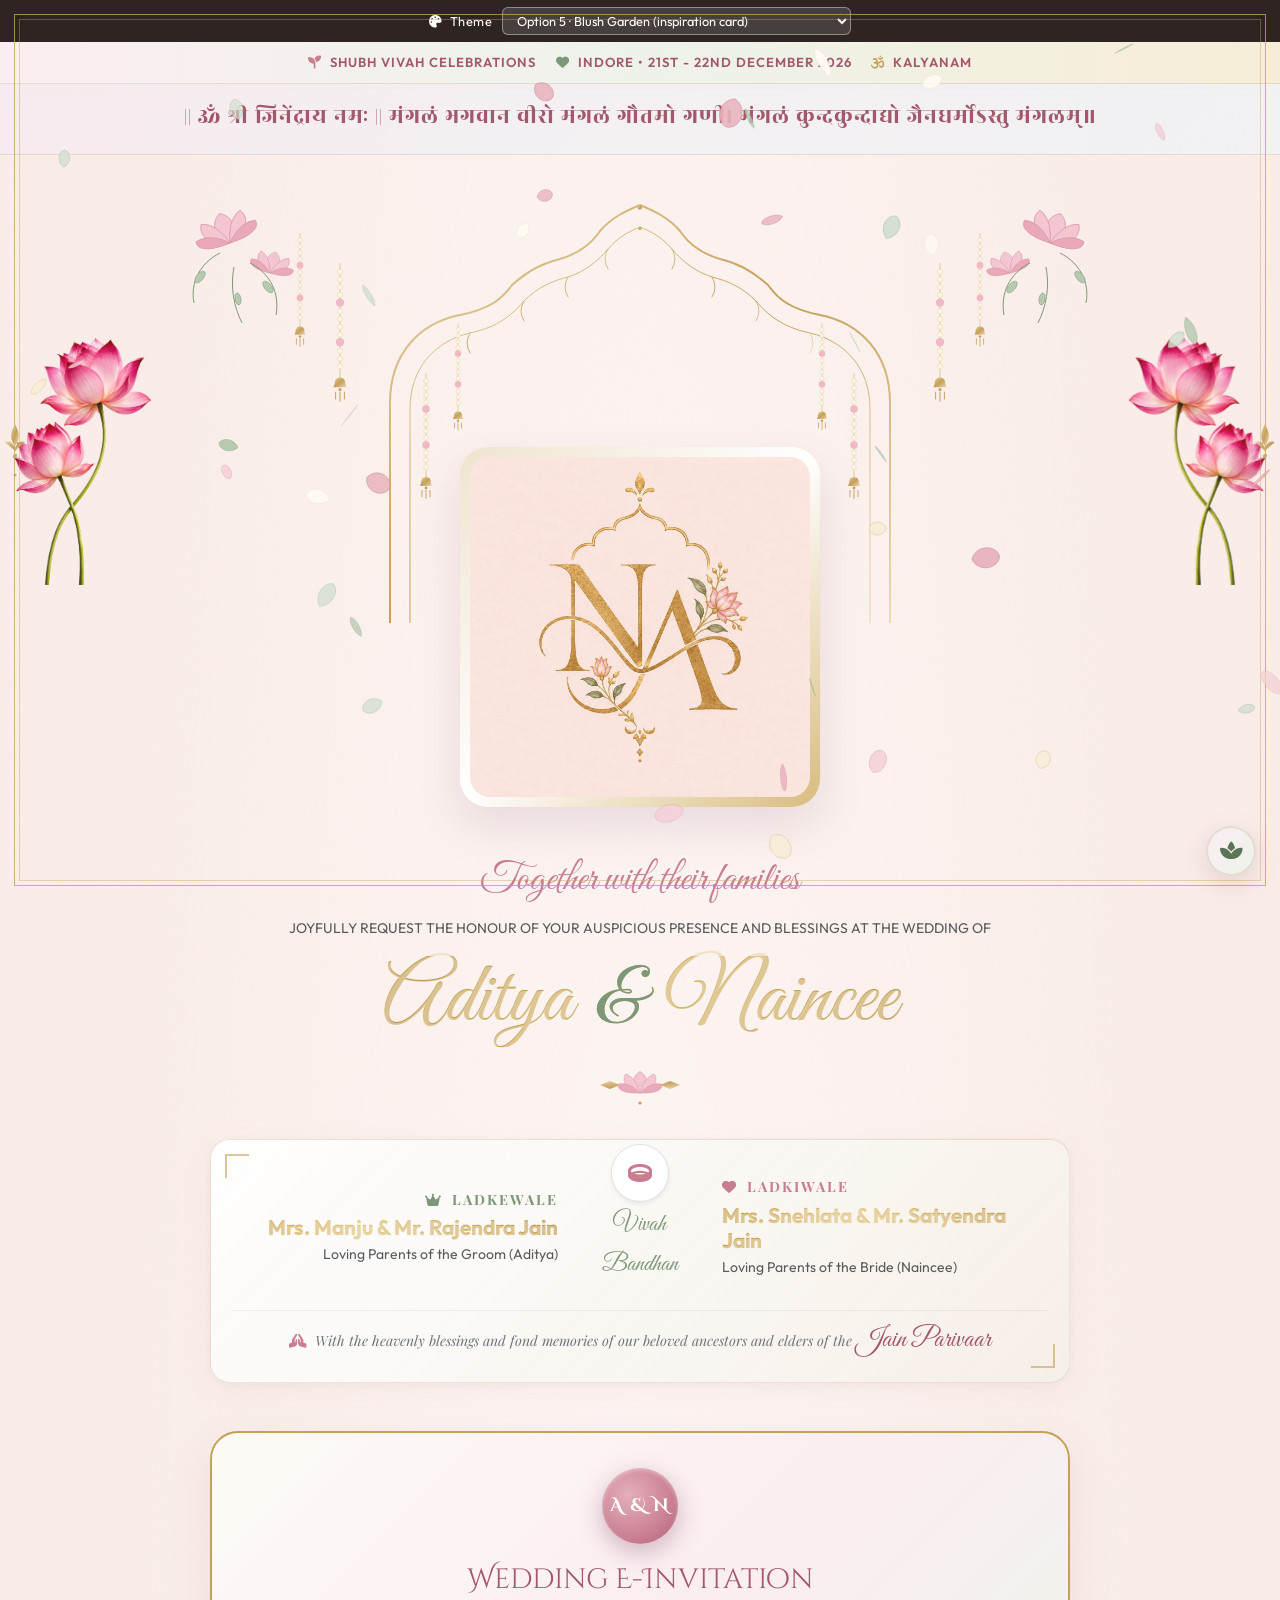
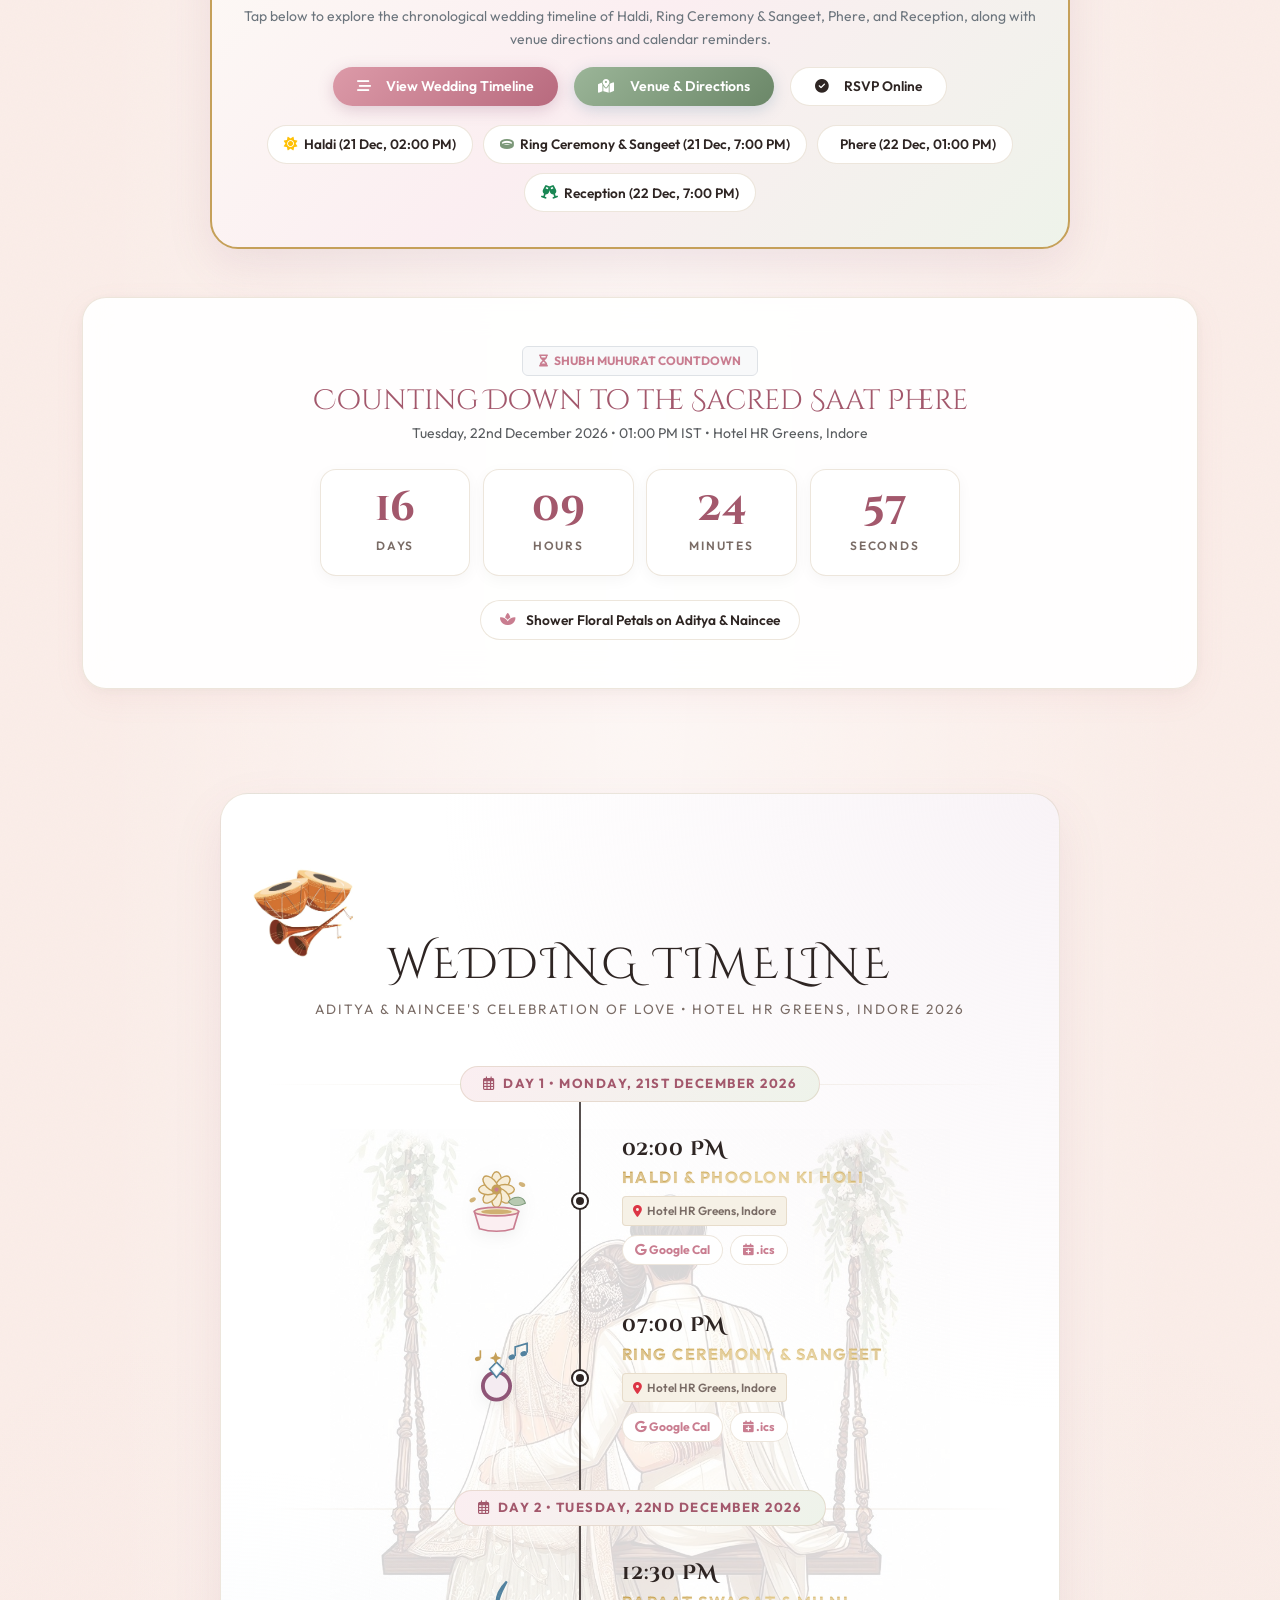
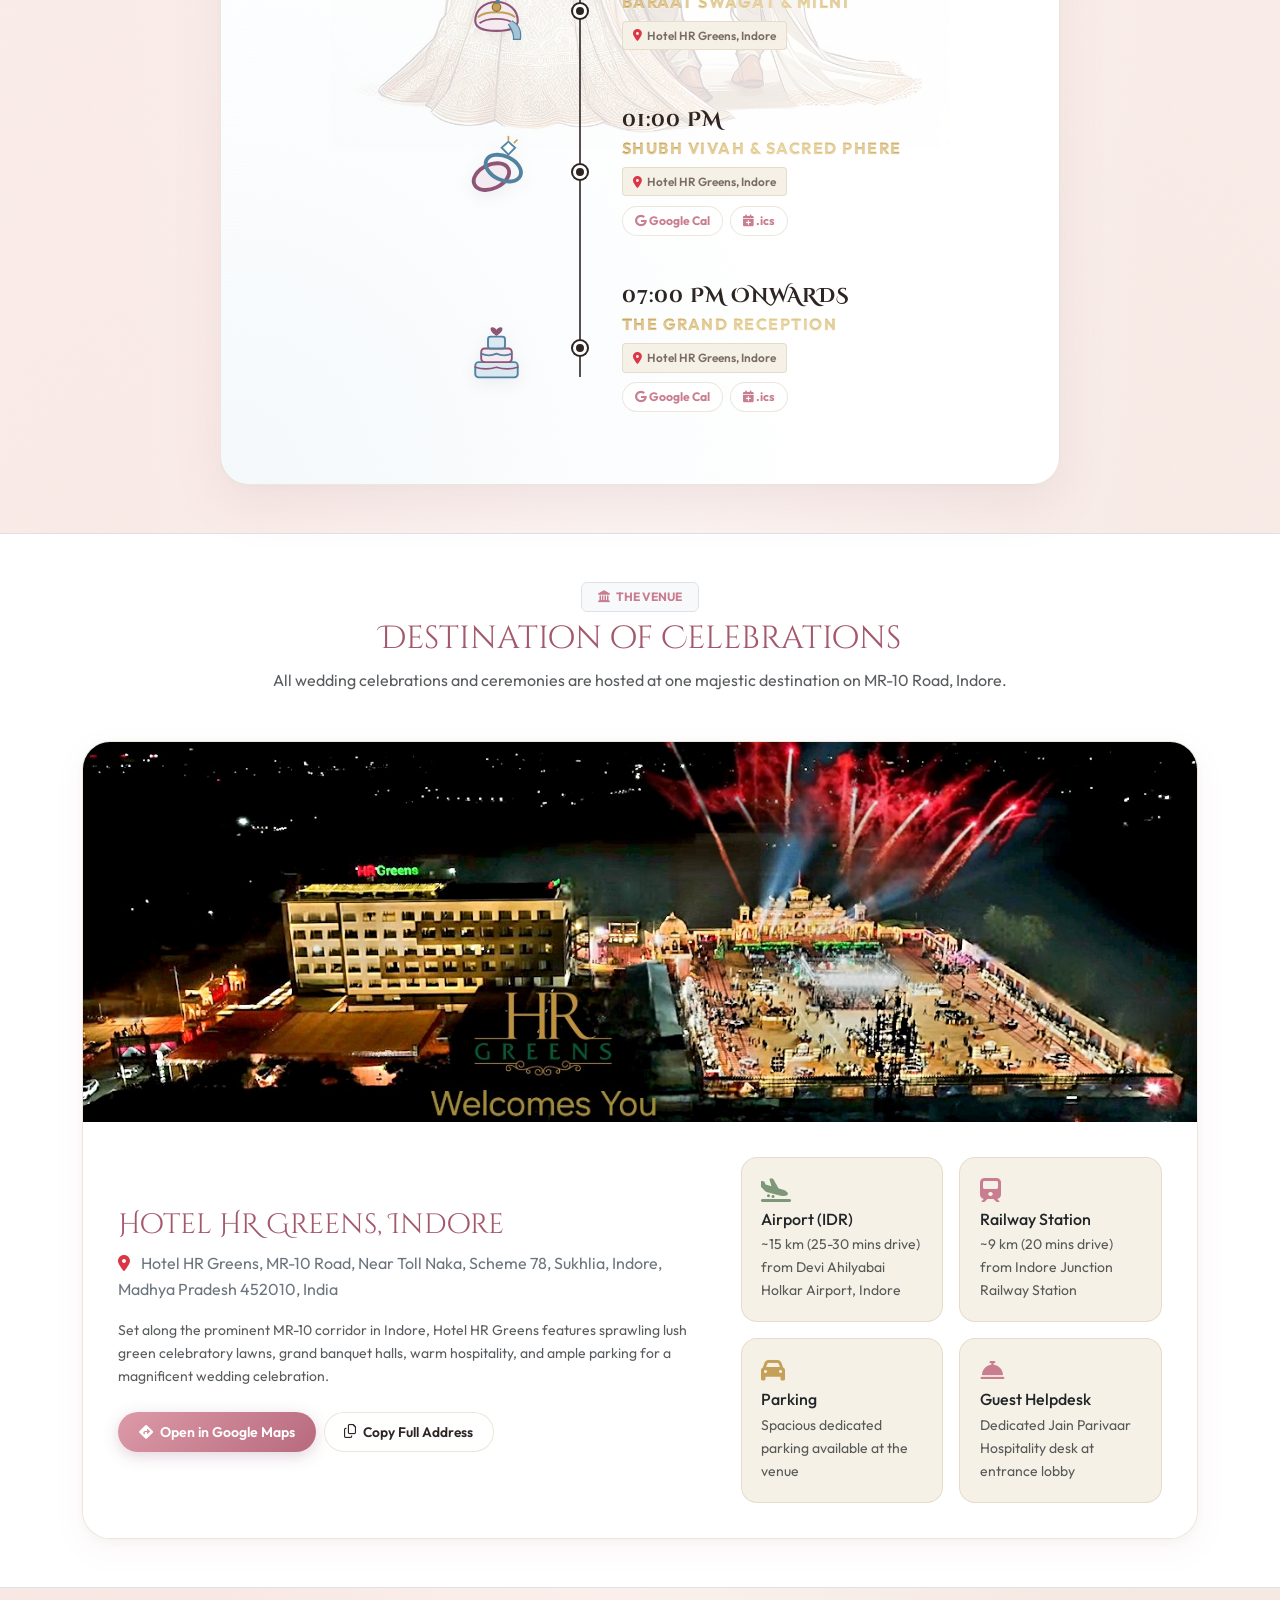
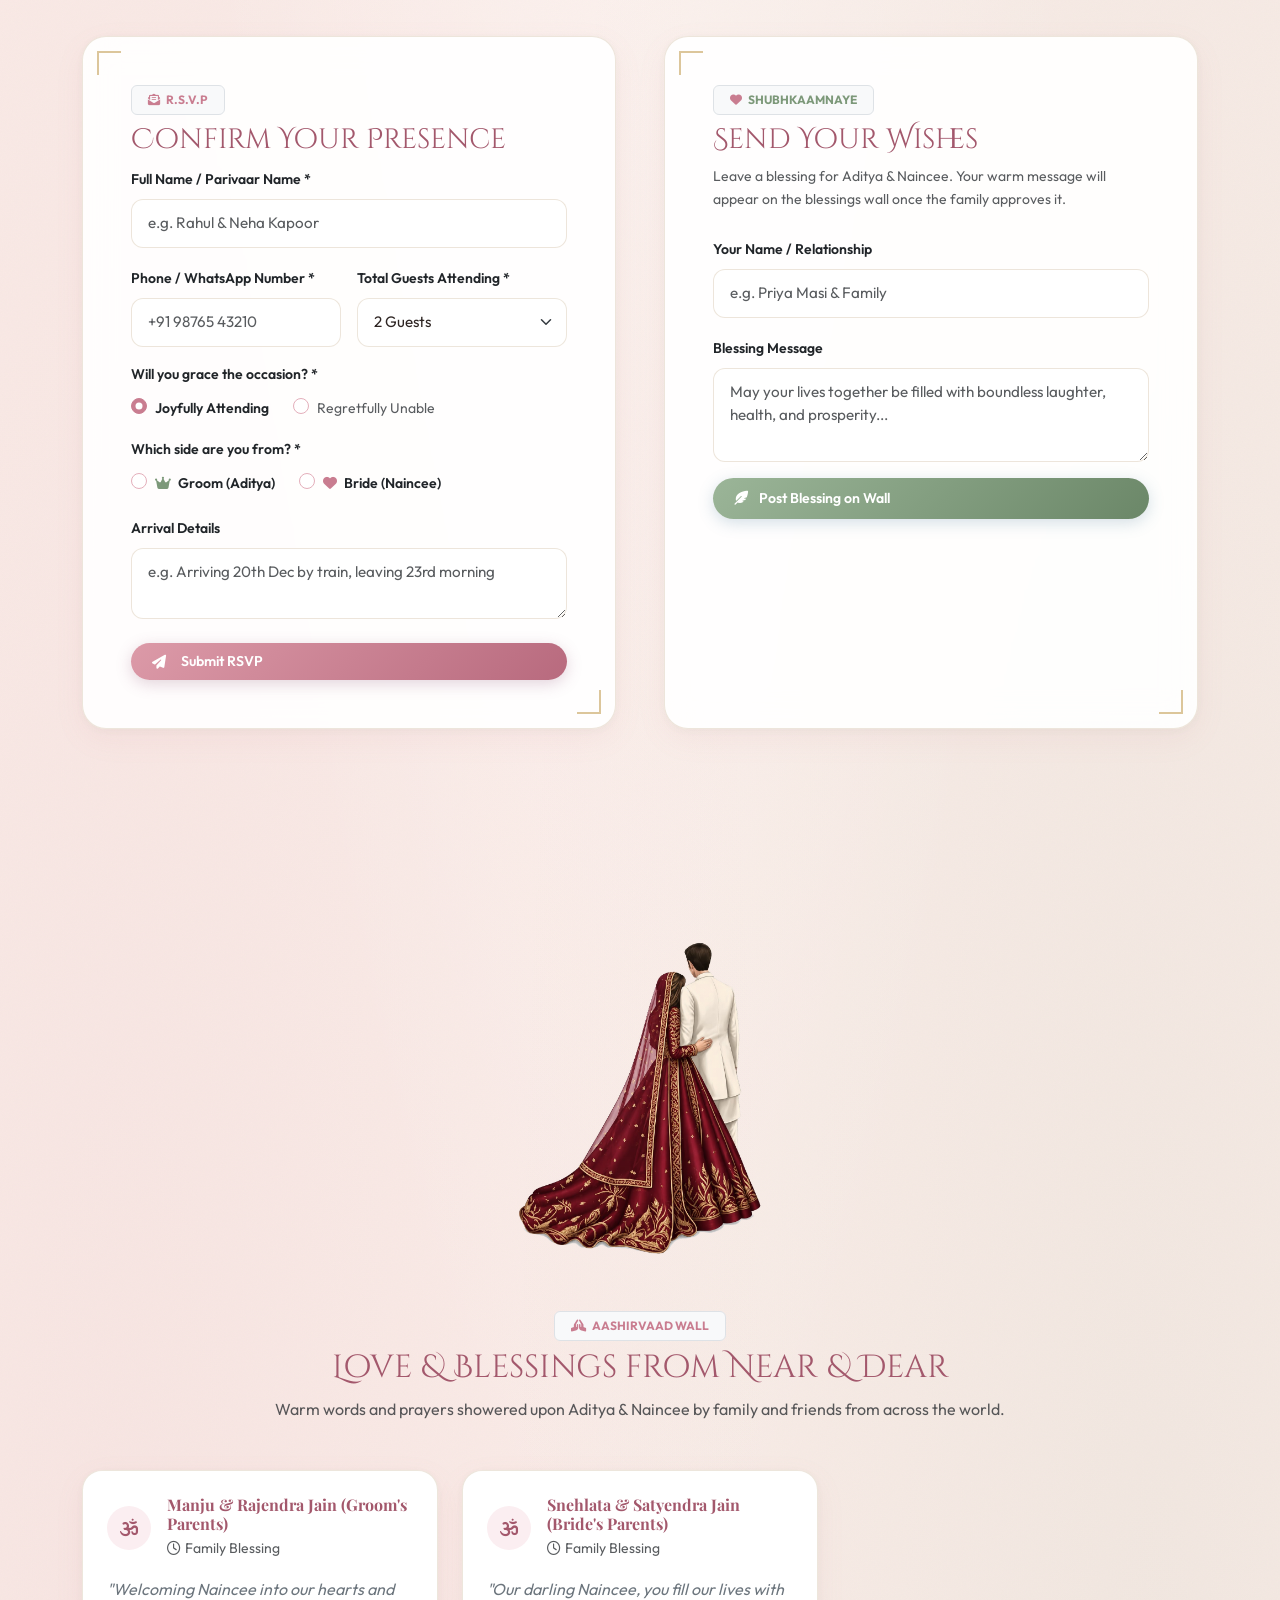
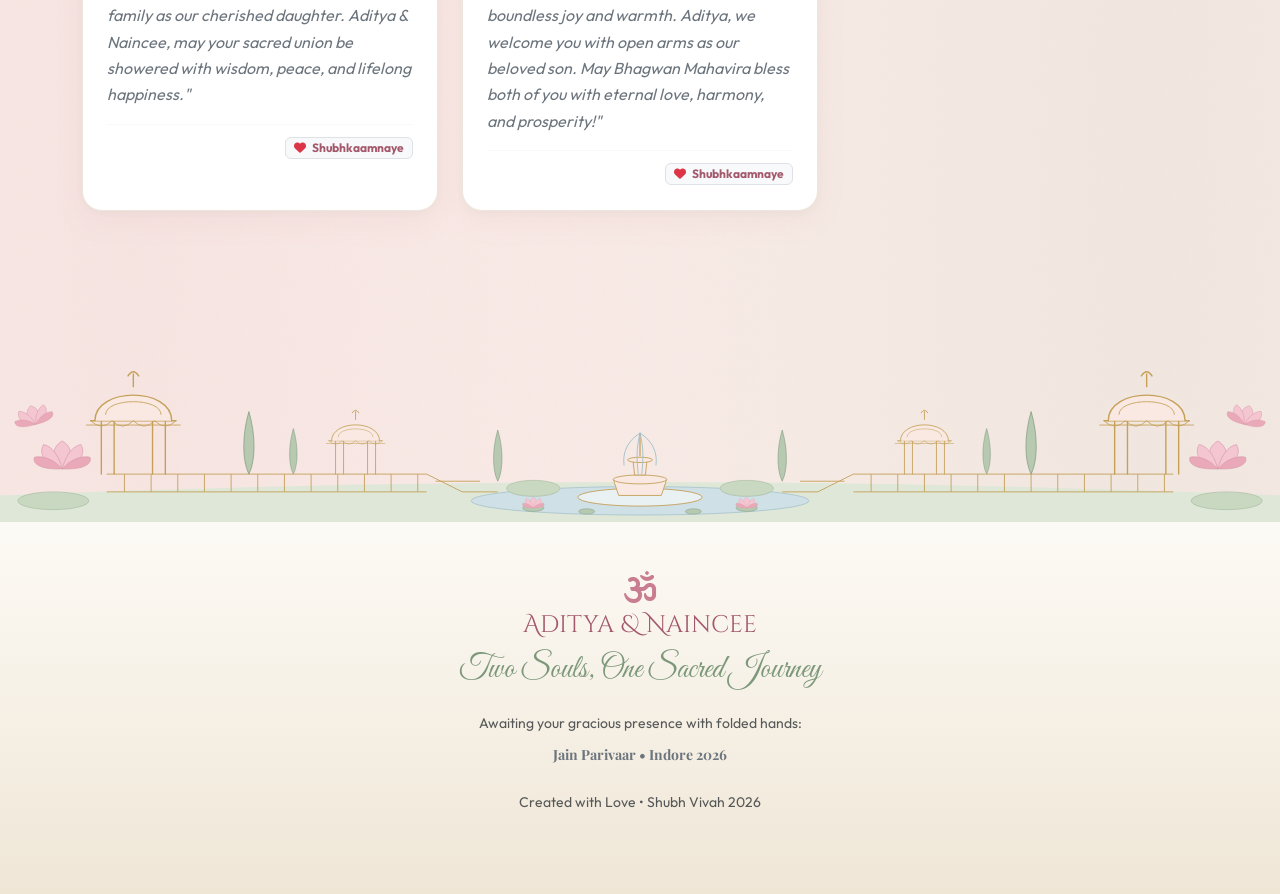
==== blush-garden.html @ 89be4596 "Added multiple themes" ====
<!DOCTYPE html>
<html lang="en" data-theme="blush-garden">

<head>
    <meta charset="UTF-8">
    <meta name="viewport" content="width=device-width, initial-scale=1.0">
    <title>Shubh Vivah | Aditya & Naincee - Wedding Celebrations</title>
    <meta name="description"
        content="You are cordially invited to celebrate the wedding of Aditya & Naincee. Haldi, Ring Ceremony & Sangeet, Phere, and Reception at Hotel HR Greens, Indore.">

    <!-- Bootstrap 5.3 CSS -->
    <link href="https://cdn.jsdelivr.net/npm/bootstrap@5.3.3/dist/css/bootstrap.min.css" rel="stylesheet">

    <!-- Font Awesome Icons -->
    <link rel="stylesheet" href="https://cdnjs.cloudflare.com/ajax/libs/font-awesome/6.5.1/css/all.min.css">

    <!-- Google Fonts: Royal Serifs, Sanskrit-friendly and Elegant Scripts -->
    <link rel="preconnect" href="https://fonts.googleapis.com">
    <link rel="preconnect" href="https://fonts.gstatic.com" crossorigin>
    <link
        href="https://fonts.googleapis.com/css2?family=Cinzel+Decorative:wght@700;900&family=Cinzel:wght@500;700;800&family=Great+Vibes&family=Outfit:wght@300;400;500;600;700&family=Playfair+Display:ital,wght@0,500;0,700;1,400&family=Rozha+One&display=swap"
        rel="stylesheet">

    <!-- Custom Pastel Indian Wedding Stylesheet (Beige, Mauve, Powder Blue) -->
    <link rel="stylesheet" href="assets/css/style.css">

    <!-- Option 5 theme page: the inspiration card — gold cusped arch, jasmine latkans, lotus borders, a palace garden -->
    <link rel="stylesheet" href="assets/css/theme-blush-garden.css">
</head>

<body>

    <!-- Temporary theme switcher (colours only; remove before sharing) -->
    <div class="theme-switcher">
        <label for="themeSelect"><i class="fas fa-palette me-1"></i> Theme</label>
        <select id="themeSelect">
            <option value="pastel-mauve">Pastel Mauve (current)</option>
            <option value="blush-sage">Option 1 · Blush Pink, Sage Green & Ivory</option>
            <option value="mint-aqua">Option 2 · Mint Aqua, Powder Blue & Champagne Gold</option>
            <option value="peach-camel">Option 3 · Peach, Apricot & Camel on Warm White</option>
            <option value="mint-illustrated">Option 4 · Mint Aqua with Illustrations</option>
            <option value="blush-garden">Option 5 · Blush Garden (inspiration card)</option>
        </select>
    </div>

    <!-- =========================================================================
         THEME IMAGERY · shared gold symbols
         ========================================================================= -->
    <svg width="0" height="0" style="position:absolute" aria-hidden="true" focusable="false">
        <defs>
            <linearGradient id="bgGold" x1="0" y1="0" x2="1" y2="1">
                <stop offset="0" stop-color="#e6d2a6" />
                <stop offset="0.5" stop-color="#c5a059" />
                <stop offset="1" stop-color="#ead9b2" />
            </linearGradient>
            <!-- fleur finial -->
            <g id="bgFinial" fill="url(#bgGold)">
                <path d="M0 -26 C4 -18 6 -12 0 -4 C-6 -12 -4 -18 0 -26Z" />
                <path d="M-10 -8 C-4 -10 -2 -6 0 -2 C2 -6 4 -10 10 -8 C6 -4 2 -2 0 2 C-2 -2 -6 -4 -10 -8Z" />
                <circle cx="0" cy="6" r="2.2" />
                <path d="M0 9 V22" stroke="url(#bgGold)" stroke-width="1.2" />
                <circle cx="0" cy="25" r="1.6" />
            </g>
            <!-- a jasmine latkan: pearl string with pink buds and a gold bell tassel -->
            <g id="bgLatkan">
                <path d="M0 0 V110" stroke="#d9c38a" stroke-width="0.8" />
                <g fill="#fbf6e6" stroke="#e3cf9a" stroke-width="0.4">
                    <circle cx="0" cy="8" r="2.4" /><circle cx="0" cy="15" r="2.4" /><circle cx="0" cy="22" r="2.4" /><circle cx="0" cy="29" r="2.4" />
                    <circle cx="0" cy="44" r="2.4" /><circle cx="0" cy="51" r="2.4" /><circle cx="0" cy="58" r="2.4" /><circle cx="0" cy="65" r="2.4" />
                    <circle cx="0" cy="80" r="2.4" /><circle cx="0" cy="87" r="2.4" /><circle cx="0" cy="94" r="2.4" />
                </g>
                <circle cx="0" cy="36" r="3.8" fill="#f1b8c6" /><circle cx="0" cy="72" r="3.8" fill="#f1b8c6" />
                <path d="M-5 110 Q-5 104 0 104 Q5 104 5 110 L6 113 H-6Z" fill="url(#bgGold)" />
                <circle cx="0" cy="115" r="1.4" fill="#c5a059" />
                <path d="M-4 117 V124 M0 117 V126 M4 117 V124" stroke="#c5a059" stroke-width="0.9" />
            </g>
            <!-- lotus for the divider and the garden -->
            <g id="bgLotus" fill="#f4c6d1" stroke="#d99aa8" stroke-width="0.6">
                <path d="M0 0 C-8 -5 -11 -18 0 -24 C11 -18 8 -5 0 0Z" />
                <path d="M0 0 C-15 -3 -21 -13 -16 -21 C-7 -19 -2 -8 0 0Z" />
                <path d="M0 0 C15 -3 21 -13 16 -21 C7 -19 2 -8 0 0Z" />
                <path d="M0 0 C-20 1 -26 -5 -24 -10 C-13 -12 -5 -5 0 0Z" fill="#eaa9b8" />
                <path d="M0 0 C20 1 26 -5 24 -10 C13 -12 5 -5 0 0Z" fill="#eaa9b8" />
            </g>
            <!-- chhatri: a domed pavilion in gold line -->
            <g id="bgChhatri" fill="none" stroke="#c5a059" stroke-width="1.3" stroke-linecap="round">
                <path d="M-30 0 V-50 M30 0 V-50 M-18 0 V-50 M18 0 V-50" />
                <path d="M-40 -50 H40" />
                <path d="M-36 -50 C-36 -82 36 -82 36 -50" fill="#f9e9e2" />
                <path d="M-26 -56 C-26 -72 26 -72 26 -56" stroke-width="0.8" />
                <path d="M0 -82 V-94 M-5 -92 Q0 -100 5 -92" />
                <path d="M-44 -46 H44" stroke-width="0.8" />
                <path d="M-40 -50 Q-30 -40 -20 -50 Q-10 -40 0 -50 Q10 -40 20 -50 Q30 -40 40 -50" stroke-width="0.8" />
            </g>
            <!-- cypress -->
            <path id="bgCypress" d="M0 0 C-7 -14 -7 -40 0 -64 C7 -40 7 -14 0 0Z" fill="#b7c9b1" stroke="#7c9879" stroke-width="0.7" />
        </defs>
    </svg>

    <!-- Thin gold frame with side finials (fixed) -->
    <div class="bg-frame" aria-hidden="true">
        <svg class="bg-frame__finial bg-frame__finial--left" viewBox="-13 -35 26 70"><use href="#bgFinial" /></svg>
        <svg class="bg-frame__finial bg-frame__finial--right" viewBox="-13 -35 26 70"><use href="#bgFinial" /></svg>
    </div>

    <!-- Lotus sprays on both sides of the page (fixed) -->
    <img class="bg-lotus bg-lotus--left" src="assets/illustrations/lotus.png" alt="" aria-hidden="true">
    <img class="bg-lotus bg-lotus--right" src="assets/illustrations/lotus.png" alt="" aria-hidden="true">

    <!-- Canvas for Floating Pastel Petals (Powder Blue, Mauve & Jasmine) -->
    <canvas id="petalsCanvas"
        style="position: fixed; top: 0; left: 0; width: 100vw; height: 100vh; pointer-events: none; z-index: 99;"></canvas>

    <!-- Top Pastel Floral Header -->
    <header class="pastel-floral-header">
        <div class="floral-badge-pill">
            <i class="fas fa-seedling text-mauve"></i>
            <span>Shubh Vivah Celebrations</span>
        </div>
        <div class="floral-badge-pill">
            <i class="fas fa-heart text-powder-blue"></i>
            <span>Indore • 21st - 22nd December 2026</span>
        </div>
        <div class="floral-badge-pill">
            <i class="fas fa-om text-gold"></i>
            <span>Kalyanam</span>
        </div>
    </header>

    <!-- Sanskrit & Prakrit Mangal Invocation Banner -->
    <section class="sanskrit-header-banner">
        <div class="container">
            <h5 class="sanskrit-title mb-1">
                || ॐ श्री जिनेंद्राय नमः || मंगलं भगवान वीरो मंगलं गौतमो गणी। मंगलं कुन्दकुन्दाद्यो जैनधर्मोऽस्तु
                मंगलम्॥
            </h5>
        </div>
    </section>

    <main>
        <!-- =========================================================================
             1. HERO SECTION - COUPLE & FAMILY ANNOUNCEMENT
             ========================================================================= -->
        <section class="hero-section">
            <div class="container position-relative">

                <!-- Couple Royal Framed Portrait in Pastel -->
                <!-- Cusped Mughal arch over the monogram, jasmine latkans hanging at its sides -->
                <svg class="bg-arch" viewBox="0 0 1000 420" aria-hidden="true" focusable="false">
                    <g fill="none" stroke="url(#bgGold)" stroke-width="2" stroke-linecap="round" stroke-linejoin="round">
                        <!-- outer arch -->
                        <path d="M250 420 V200 C250 150 280 120 320 112 C350 106 362 96 372 82 C390 66 404 60 420 56 C440 50 452 40 460 28 C472 14 486 8 500 2 C514 8 528 14 540 28 C548 40 560 50 580 56 C596 60 610 66 628 82 C638 96 650 106 680 112 C720 120 750 150 750 200 V420" />
                        <!-- inner arch -->
                        <path d="M270 420 V206 C270 164 296 138 330 130 C358 124 372 112 384 98 C398 84 412 78 428 74 C446 68 458 58 468 46 C478 34 490 28 500 24 C510 28 522 34 532 46 C542 58 554 68 572 74 C588 78 602 84 616 98 C628 112 642 124 670 130 C704 138 730 164 730 206 V420" stroke-width="1" />
                        <!-- little cusps along the inner arch -->
                        <path d="M330 130 q-6 10 0 20 M384 98 q-6 10 0 20 M428 74 q-6 10 0 20 M468 46 q-6 10 0 20 M532 46 q6 10 0 20 M572 74 q6 10 0 20 M616 98 q6 10 0 20 M670 130 q6 10 0 20" stroke-width="0.9" />
                    </g>
                    <!-- finial on the apex -->
                    <use href="#bgFinial" transform="translate(500 -2) scale(1.1)" />
                    <!-- latkans hanging from the shoulders of the arch and from the frame line -->
                    <use href="#bgLatkan" transform="translate(286 170)" />
                    <use href="#bgLatkan" transform="translate(318 120) scale(0.85)" />
                    <use href="#bgLatkan" transform="translate(714 170)" />
                    <use href="#bgLatkan" transform="translate(682 120) scale(0.85)" />
                    <use href="#bgLatkan" transform="translate(200 60) scale(1.1)" />
                    <use href="#bgLatkan" transform="translate(160 30) scale(0.9)" />
                    <use href="#bgLatkan" transform="translate(800 60) scale(1.1)" />
                    <use href="#bgLatkan" transform="translate(840 30) scale(0.9)" />
                    <!-- lotus and leaf sprays at the top corners -->
                    <g transform="translate(90 40)">
                        <use href="#bgLotus" transform="rotate(-20) scale(1.3)" />
                        <use href="#bgLotus" transform="translate(40 30) rotate(15) scale(0.9)" />
                        <path d="M-10 10 C-30 20 -40 40 -36 60 M20 20 C40 30 50 50 46 72 M4 24 C0 44 4 64 12 80" stroke="#7c9879" stroke-width="1" fill="none" />
                        <g fill="#b7c9b1" stroke="#7c9879" stroke-width="0.5"><ellipse cx="-30" cy="34" rx="7" ry="3.5" transform="rotate(-50 -30 34)" /><ellipse cx="38" cy="44" rx="7" ry="3.5" transform="rotate(50 38 44)" /><ellipse cx="8" cy="56" rx="6" ry="3" transform="rotate(80 8 56)" /></g>
                    </g>
                    <g transform="translate(910 40) scale(-1 1)">
                        <use href="#bgLotus" transform="rotate(-20) scale(1.3)" />
                        <use href="#bgLotus" transform="translate(40 30) rotate(15) scale(0.9)" />
                        <path d="M-10 10 C-30 20 -40 40 -36 60 M20 20 C40 30 50 50 46 72 M4 24 C0 44 4 64 12 80" stroke="#7c9879" stroke-width="1" fill="none" />
                        <g fill="#b7c9b1" stroke="#7c9879" stroke-width="0.5"><ellipse cx="-30" cy="34" rx="7" ry="3.5" transform="rotate(-50 -30 34)" /><ellipse cx="38" cy="44" rx="7" ry="3.5" transform="rotate(50 38 44)" /><ellipse cx="8" cy="56" rx="6" ry="3" transform="rotate(80 8 56)" /></g>
                    </g>
                </svg>

                <div class="couple-portrait-box">
                    <img src="assets/images/logo.jpg" alt="Aditya & Naincee - Wedding Celebrations in Indore"
                        class="img-fluid">
                </div>

                <!-- Invitation Tagline -->
                <p class="font-script fs-1 text-mauve mb-1">Together with their families</p>
                <p class="text-muted text-uppercase letter-spacing-2 small mb-2">
                    Joyfully request the honour of your auspicious presence and blessings at the wedding of
                </p>

                <!-- Bride & Groom Names -->
                <h1 class="names-main-title">
                    <span class="d-inline-block">Aditya</span>
                    <span class="ampersand-pastel">&</span>
                    <span class="d-inline-block">Naincee</span>
                </h1>

                <!-- gold rule with a lotus at its centre, as under the names on the card -->
                <svg class="bg-divider" viewBox="0 0 360 44" aria-hidden="true" focusable="false">
                    <path d="M10 22 H140 M220 22 H350" stroke="url(#bgGold)" stroke-width="1.2" stroke-linecap="round" />
                    <path d="M140 22 L150 18 L160 22 L150 26Z M200 22 L210 18 L220 22 L210 26Z" fill="url(#bgGold)" />
                    <use href="#bgLotus" transform="translate(180 30) scale(0.9)" />
                    <circle cx="180" cy="40" r="1.6" fill="#c5a059" />
                </svg>

                <!-- Parents & Family Honor Card -->
                <div class="parents-pastel-card ornate-corners">
                    <div class="row g-4 align-items-center">

                        <!-- Groom's Parents -->
                        <div class="col-md-5 text-center text-md-end">
                            <span class="parivaar-role text-powder-blue d-block mb-1">
                                <i class="fas fa-crown me-1"></i> Ladkewale
                            </span>
                            <h4 class="parivaar-names">Mrs. Manju & Mr. Rajendra Jain</h4>
                            <p class="small text-muted mb-0">Loving Parents of the Groom (Aditya)</p>
                        </div>

                        <!-- Central Holy Knot Symbol -->
                        <div class="col-md-2 text-center my-2 my-md-0">
                            <div
                                class="d-inline-flex align-items-center justify-content-center p-3 rounded-circle bg-white border shadow-sm">
                                <i class="fas fa-ring text-mauve fs-4"></i>
                            </div>
                            <div class="small text-powder-blue mt-1 font-script fs-4">Vivah Bandhan</div>
                        </div>

                        <!-- Bride's Parents -->
                        <div class="col-md-5 text-center text-md-start">
                            <span class="parivaar-role text-mauve d-block mb-1">
                                <i class="fas fa-heart me-1"></i> Ladkiwale
                            </span>
                            <h4 class="parivaar-names">Mrs. Snehlata & Mr. Satyendra Jain</h4>
                            <p class="small text-muted mb-0">Loving Parents of the Bride (Naincee)</p>
                        </div>

                    </div>

                    <!-- Heavenly Blessings of Elders -->
                    <div class="border-top border-secondary border-opacity-10 mt-4 pt-3 text-center">
                        <small class="text-secondary font-serif fst-italic">
                            <i class="fas fa-praying-hands text-mauve me-1"></i>
                            With the heavenly blessings and fond memories of our beloved ancestors and elders of the
                            <strong class="parivaar-name">Jain Parivaar</strong>
                        </small>
                    </div>
                </div>

                <!-- =========================================================================
                     2. INTERACTIVE ROYAL SHAHI FARMAN / E-INVITE UNVEIL BANNER
                     ========================================================================= -->
                <div class="shahi-farman-wrapper text-center mt-5">
                    <div id="waxSealBtn" class="wax-seal-pastel" title="Click to View Timeline">
                        <div class="wax-seal-inner-monogram">
                            A & N
                        </div>
                    </div>

                    <h3 class="font-royal text-mauve-deep fs-3 mb-2">Wedding E-Invitation</h3>
                    <p class="text-secondary small max-w-600 mx-auto mb-3">
                        Tap below to explore the chronological wedding timeline of Haldi, Ring Ceremony & Sangeet, Phere, and Reception,
                        along with venue directions and calendar reminders.
                    </p>

                    <div class="d-flex flex-wrap justify-content-center gap-3">
                        <button id="openInviteBtn" class="btn btn-mauve px-4 py-2">
                            <i class="fas fa-stream me-2"></i> View Wedding Timeline
                        </button>
                        <a href="#venue" class="btn btn-powder-blue px-4 py-2">
                            <i class="fas fa-map-marked-alt me-2"></i> Venue & Directions
                        </a>
                        <a href="#rsvp" class="btn btn-pastel-outline px-4 py-2">
                            <i class="fas fa-check-circle me-2"></i> RSVP Online
                        </a>
                    </div>

                    <!-- Quick Ceremony Jump Pills -->
                    <div class="event-quick-pills">
                        <a href="#weddingTimeline" class="quick-pill-btn"><i class="fas fa-sun text-warning"></i> Haldi
                            (21 Dec, 02:00 PM)</a>
                        <a href="#weddingTimeline" class="quick-pill-btn"><i
                                class="fas fa-ring text-powder-blue"></i> Ring Ceremony & Sangeet (21 Dec, 7:00 PM)</a>
                        <a href="#weddingTimeline" class="quick-pill-btn"><i
                                class="fas fa-rings-wedding text-mauve"></i> Phere (22 Dec, 01:00 PM)</a>
                        <a href="#weddingTimeline" class="quick-pill-btn"><i
                                class="fas fa-glass-cheers text-success"></i> Reception (22 Dec, 7:00 PM)</a>
                    </div>
                </div>

                <!-- =========================================================================
                     3. AUSPICIOUS WEDDING COUNTDOWN TIMER
                     ========================================================================= -->
                <div class="mt-5">
                    <div class="pastel-card p-4 p-md-5 max-w-860 mx-auto text-center">
                        <span class="badge bg-light text-mauve border px-3 py-2 text-uppercase letter-spacing-2">
                            <i class="fas fa-hourglass-half me-1"></i> Shubh Muhurat Countdown
                        </span>
                        <h2 class="font-royal text-mauve-deep fs-3 mt-2 mb-1">Counting Down to the Sacred Saat Phere
                        </h2>
                        <p class="text-muted small">Tuesday, 22nd December 2026 • 01:00 PM IST • Hotel HR Greens, Indore
                        </p>

                        <div id="countdownSection" class="countdown-grid">
                            <div class="countdown-box-pastel">
                                <span id="days" class="countdown-digit">00</span>
                                <span class="countdown-unit">Days</span>
                            </div>
                            <div class="countdown-box-pastel">
                                <span id="hours" class="countdown-digit">00</span>
                                <span class="countdown-unit">Hours</span>
                            </div>
                            <div class="countdown-box-pastel">
                                <span id="minutes" class="countdown-digit">00</span>
                                <span class="countdown-unit">Minutes</span>
                            </div>
                            <div class="countdown-box-pastel">
                                <span id="seconds" class="countdown-digit">00</span>
                                <span class="countdown-unit">Seconds</span>
                            </div>
                        </div>

                        <div class="mt-4">
                            <button class="btn btn-pastel-outline" onclick="window.showerBlessings(75)">
                                <i class="fas fa-spa text-mauve me-1"></i> Shower Floral Petals on Aditya & Naincee
                            </button>
                        </div>
                    </div>
                </div>

            </div>
        </section>

        <!-- =========================================================================
             4. WEDDING TIMELINE (SINGLE CONTAINER FORMAT AS REQUESTED)
             Clean, elegant vertical timeline with left-hand art, center line with nodes,
             and right-hand time, ceremony names, venues, and attire.
             ========================================================================= -->
        <section id="weddingTimeline" class="py-5">
            <div class="container">

                <!-- Single Card Container for Timeline -->
                <div class="timeline-single-card">

                    <!-- Main Header -->
                    <img class="bg-shehnai" src="assets/illustrations/tabla shehnai.png" alt="" aria-hidden="true">
                    <img class="bg-swing" src="assets/illustrations/couple1.png" alt="" aria-hidden="true">
                    <h2 class="timeline-main-title">Wedding Timeline</h2>
                    <p class="timeline-main-subtitle">
                        Aditya & Naincee's Celebration of Love • Hotel HR Greens, Indore 2026
                    </p>

                    <div class="timeline-vertical-flow">

                        <!-- ---------------- DAY 1 DIVIDER ---------------- -->
                        <div class="timeline-day-divider">
                            <span class="timeline-day-badge">
                                <i class="far fa-calendar-alt me-1"></i> Day 1 • Monday, 21st December 2026
                            </span>
                        </div>

                        <!-- EVENT 1: HALDI & PHOOLON KI HOLI -->
                        <div class="timeline-event-row">
                            <!-- Left Illustration -->
                            <div class="timeline-left-art">
                                <div class="timeline-art-box" title="Haldi & Floral Petals">
                                    <svg viewBox="0 0 100 100" fill="none" xmlns="http://www.w3.org/2000/svg">
                                        <!-- Haldi bowl: a soft marigold in the theme's gold and accent tones, a turmeric bowl beneath -->
                                        <g style="fill: var(--gold-light); stroke: var(--gold-accent);" stroke-width="1.6">
                                            <ellipse cx="50" cy="26" rx="6" ry="11" />
                                            <ellipse cx="50" cy="26" rx="6" ry="11" transform="rotate(45 50 36)" />
                                            <ellipse cx="50" cy="26" rx="6" ry="11" transform="rotate(90 50 36)" />
                                            <ellipse cx="50" cy="26" rx="6" ry="11" transform="rotate(135 50 36)" />
                                            <ellipse cx="50" cy="26" rx="6" ry="11" transform="rotate(180 50 36)" />
                                            <ellipse cx="50" cy="26" rx="6" ry="11" transform="rotate(225 50 36)" />
                                            <ellipse cx="50" cy="26" rx="6" ry="11" transform="rotate(270 50 36)" />
                                            <ellipse cx="50" cy="26" rx="6" ry="11" transform="rotate(315 50 36)" />
                                        </g>
                                        <circle cx="50" cy="36" r="6" style="fill: var(--gold-accent);" />
                                        <circle cx="50" cy="36" r="2.5" style="fill: var(--mauve-primary);" />
                                        <!-- bowl -->
                                        <path d="M24 62 H76 L70 82 Q50 88 30 82 Z" style="fill: var(--mauve-soft); stroke: var(--mauve-primary);" stroke-width="2" />
                                        <ellipse cx="50" cy="62" rx="26" ry="5" style="fill: var(--gold-light); stroke: var(--mauve-primary);" stroke-width="2" />
                                        <ellipse cx="50" cy="62" rx="18" ry="3" style="fill: var(--gold-accent);" opacity="0.8" />
                                        <!-- a leaf and two loose petals -->
                                        <path d="M64 50 C72 42 82 44 84 52 C76 56 68 56 64 50Z" style="fill: var(--powder-blue-light); stroke: var(--powder-blue-primary);" stroke-width="1.2" />
                                        <ellipse cx="22" cy="48" rx="4" ry="2.5" transform="rotate(-30 22 48)" style="fill: var(--gold-accent);" opacity="0.8" />
                                        <ellipse cx="80" cy="30" rx="4" ry="2.5" transform="rotate(25 80 30)" style="fill: var(--gold-accent);" opacity="0.8" />
                                    </svg>
                                </div>
                            </div>
                            <!-- Central Node Dot -->
                            <div class="timeline-center-dot"></div>
                            <!-- Right Info -->
                            <div class="timeline-right-info">
                                <div class="timeline-time-label">02:00 PM</div>
                                <div class="timeline-title-label">Haldi & Phoolon Ki Holi</div>
                                <div class="timeline-meta-wrap">
                                    <span class="timeline-badge-tag">
                                        <i class="fas fa-map-marker-alt text-danger"></i> Hotel HR Greens, Indore
                                    </span>
                                </div>
                                <div class="timeline-cal-action">
                                    <button class="btn-cal-mini" onclick="window.addEventToCalendar('haldi')">
                                        <i class="fab fa-google"></i> Google Cal
                                    </button>
                                    <button class="btn-cal-mini" onclick="window.downloadICS('haldi')">
                                        <i class="fas fa-calendar-plus"></i> .ics
                                    </button>
                                </div>
                            </div>
                        </div>

                        <!-- EVENT 2: RING CEREMONY & SANGEET -->
                        <div class="timeline-event-row">
                            <!-- Left Illustration (Engagement Ring & Music Notes) -->
                            <div class="timeline-left-art">
                                <div class="timeline-art-box" title="Ring Ceremony & Music">
                                    <svg viewBox="0 0 100 100" fill="none" xmlns="http://www.w3.org/2000/svg">
                                        <!-- Engagement ring with a diamond -->
                                        <circle cx="50" cy="60" r="16" stroke="#8F5577" stroke-width="4.5"
                                            fill="#F4EBF1" />
                                        <polygon points="42,40 50,32 58,40 50,50" fill="#EBF3F8" stroke="#52829F"
                                            stroke-width="2" />
                                        <polygon points="46,40 50,34 54,40 50,47" fill="#FFFFFF" />
                                        <!-- Musical notes floating -->
                                        <ellipse cx="68" cy="26" rx="4" ry="3" fill="#52829F"
                                            transform="rotate(-20 68 26)" />
                                        <path d="M72 24V14L86 10V20" stroke="#52829F" stroke-width="2"
                                            stroke-linecap="round" />
                                        <ellipse cx="82" cy="22" rx="4" ry="3" fill="#52829F"
                                            transform="rotate(-20 82 22)" />
                                        <ellipse cx="28" cy="28" rx="3.5" ry="2.5" fill="#C5A059"
                                            transform="rotate(-20 28 28)" />
                                        <path d="M31 27V18" stroke="#C5A059" stroke-width="2" />
                                        <!-- Sparkles -->
                                        <path d="M49 20L51 25L56 27L51 29L49 34L47 29L42 27L47 25L49 20Z"
                                            style="fill: var(--gold-accent);" />
                                    </svg>
                                </div>
                            </div>
                            <!-- Central Node Dot -->
                            <div class="timeline-center-dot"></div>
                            <!-- Right Info -->
                            <div class="timeline-right-info">
                                <div class="timeline-time-label">07:00 PM</div>
                                <div class="timeline-title-label">Ring Ceremony & Sangeet</div>
                                <div class="timeline-meta-wrap">
                                    <span class="timeline-badge-tag">
                                        <i class="fas fa-map-marker-alt text-danger"></i> Hotel HR Greens, Indore
                                    </span>
                                </div>
                                <div class="timeline-cal-action">
                                    <button class="btn-cal-mini" onclick="window.addEventToCalendar('sangeet')">
                                        <i class="fab fa-google"></i> Google Cal
                                    </button>
                                    <button class="btn-cal-mini" onclick="window.downloadICS('sangeet')">
                                        <i class="fas fa-calendar-plus"></i> .ics
                                    </button>
                                </div>
                            </div>
                        </div>

                        <!-- ---------------- DAY 2 DIVIDER ---------------- -->
                        <div class="timeline-day-divider">
                            <span class="timeline-day-badge">
                                <i class="far fa-calendar-alt me-1"></i> Day 2 • Tuesday, 22nd December 2026
                            </span>
                        </div>

                        <!-- EVENT 3: BARAAT SWAGAT & MILNI -->
                        <div class="timeline-event-row">
                            <!-- Left Illustration (Royal Safa / Dhol Welcome) -->
                            <div class="timeline-left-art">
                                <div class="timeline-art-box" title="Baraat Swagat">
                                    <svg viewBox="0 0 100 100" fill="none" xmlns="http://www.w3.org/2000/svg">
                                        <!-- Royal Turban Safa & Feather Kalgi -->
                                        <path
                                            d="M25 62C25 50 35 40 50 40C65 40 75 50 75 62C75 70 65 74 50 74C35 74 25 70 25 62Z"
                                            fill="#F4EBF1" stroke="#8F5577" stroke-width="2.5" />
                                        <path d="M28 58C36 50 64 50 72 58" stroke="#C5A059" stroke-width="2.5" />
                                        <path d="M30 65C38 58 62 58 70 65" stroke="#8F5577" stroke-width="2" />
                                        <!-- Brooch / Kalgi -->
                                        <circle cx="50" cy="46" r="5" fill="#C5A059" stroke="#98722B"
                                            stroke-width="1.5" />
                                        <path d="M50 41C50 28 58 20 62 16C58 24 54 30 52 40" stroke="#52829F"
                                            stroke-width="2.5" stroke-linecap="round" />
                                        <!-- Stole tail -->
                                        <path d="M68 62C74 65 80 72 78 84H70C71 76 66 70 64 66" fill="#A3C4D7"
                                            stroke="#52829F" stroke-width="1.5" />
                                    </svg>
                                </div>
                            </div>
                            <!-- Central Node Dot -->
                            <div class="timeline-center-dot"></div>
                            <!-- Right Info -->
                            <div class="timeline-right-info">
                                <div class="timeline-time-label">12:30 PM</div>
                                <div class="timeline-title-label">Baraat Swagat & Milni</div>
                                <div class="timeline-meta-wrap">
                                    <span class="timeline-badge-tag">
                                        <i class="fas fa-map-marker-alt text-danger"></i> Hotel HR Greens, Indore
                                    </span>
                                </div>
                            </div>
                        </div>

                        <!-- EVENT 4: SHUBH VIVAH & SACRED PHERE -->
                        <div class="timeline-event-row">
                            <!-- Left Illustration (Interlocking Wedding Rings with Diamond - Like reference image!) -->
                            <div class="timeline-left-art">
                                <div class="timeline-art-box" title="Wedding Ceremony">
                                    <svg viewBox="0 0 100 100" fill="none" xmlns="http://www.w3.org/2000/svg">
                                        <!-- Interlocking Rings -->
                                        <!-- Ring 1 (Left, Pink/Mauve) -->
                                        <ellipse cx="44" cy="56" rx="22" ry="14" transform="rotate(-25 44 56)"
                                            stroke="#8F5577" stroke-width="4.5" fill="#F4EBF1" />
                                        <!-- Ring 2 (Right, Powder Blue/Gold) -->
                                        <ellipse cx="58" cy="46" rx="22" ry="14" transform="rotate(25 58 46)"
                                            stroke="#52829F" stroke-width="4.5" fill="none" />
                                        <!-- Diamond on Top -->
                                        <polygon points="56,22 64,15 72,22 64,30" fill="#EBF3F8" stroke="#52829F"
                                            stroke-width="2" />
                                        <polygon points="60,22 64,16 68,22 64,28" fill="#FFFFFF" />
                                        <line x1="64" y1="9" x2="64" y2="13" style="stroke: var(--gold-accent);" stroke-width="2"
                                            stroke-linecap="round" />
                                        <line x1="74" y1="13" x2="71" y2="16" style="stroke: var(--gold-accent);" stroke-width="2"
                                            stroke-linecap="round" />
                                    </svg>
                                </div>
                            </div>
                            <!-- Central Node Dot -->
                            <div class="timeline-center-dot"></div>
                            <!-- Right Info -->
                            <div class="timeline-right-info">
                                <div class="timeline-time-label">01:00 PM</div>
                                <div class="timeline-title-label">Shubh Vivah & Sacred Phere</div>
                                <div class="timeline-meta-wrap">
                                    <span class="timeline-badge-tag">
                                        <i class="fas fa-map-marker-alt text-danger"></i> Hotel HR Greens, Indore
                                    </span>
                                </div>
                                <div class="timeline-cal-action">
                                    <button class="btn-cal-mini" onclick="window.addEventToCalendar('phere')">
                                        <i class="fab fa-google"></i> Google Cal
                                    </button>
                                    <button class="btn-cal-mini" onclick="window.downloadICS('phere')">
                                        <i class="fas fa-calendar-plus"></i> .ics
                                    </button>
                                </div>
                            </div>
                        </div>

                        <!-- EVENT 5: THE GRAND ROYAL RECEPTION -->
                        <div class="timeline-event-row">
                            <!-- Left Illustration (Tiered Wedding Cake - Exactly like reference image!) -->
                            <div class="timeline-left-art">
                                <div class="timeline-art-box" title="Reception & Cake">
                                    <svg viewBox="0 0 100 100" fill="none" xmlns="http://www.w3.org/2000/svg">
                                        <!-- Bottom Cake Tier -->
                                        <rect x="25" y="66" width="50" height="18" rx="4" fill="#D9E8F1"
                                            stroke="#52829F" stroke-width="2.2" />
                                        <path d="M25 72Q37.5 76 50 72Q62.5 76 75 72" stroke="#8F5577" stroke-width="2"
                                            stroke-linecap="round" />
                                        <!-- Middle Cake Tier -->
                                        <rect x="32" y="50" width="36" height="16" rx="4" fill="#F4EBF1"
                                            stroke="#8F5577" stroke-width="2.2" />
                                        <path d="M32 56Q41 60 50 56Q59 60 68 56" stroke="#52829F" stroke-width="2"
                                            stroke-linecap="round" />
                                        <!-- Top Cake Tier -->
                                        <rect x="40" y="36" width="20" height="14" rx="3" fill="#D9E8F1"
                                            stroke="#52829F" stroke-width="2.2" />
                                        <!-- Heart Cake Topper -->
                                        <path
                                            d="M50 28C48 24 43 24 43 27C43 31 50 35 50 35C50 35 57 31 57 27C57 24 52 24 50 28Z"
                                            fill="#8F5577" />
                                    </svg>
                                </div>
                            </div>
                            <!-- Central Node Dot -->
                            <div class="timeline-center-dot"></div>
                            <!-- Right Info -->
                            <div class="timeline-right-info">
                                <div class="timeline-time-label">07:00 PM ONWARDS</div>
                                <div class="timeline-title-label">The Grand Reception</div>
                                <div class="timeline-meta-wrap">
                                    <span class="timeline-badge-tag">
                                        <i class="fas fa-map-marker-alt text-danger"></i> Hotel HR Greens, Indore
                                    </span>
                                </div>
                                <div class="timeline-cal-action">
                                    <button class="btn-cal-mini" onclick="window.addEventToCalendar('reception')">
                                        <i class="fab fa-google"></i> Google Cal
                                    </button>
                                    <button class="btn-cal-mini" onclick="window.downloadICS('reception')">
                                        <i class="fas fa-calendar-plus"></i> .ics
                                    </button>
                                </div>
                            </div>
                        </div>

                    </div>
                </div>

            </div>
        </section>

        <!-- =========================================================================
             5. VENUE DETAILS AT ONE PLACE (PALACE SHOWCASE & LOGISTICS)
             ========================================================================= -->
        <section id="venue" class="py-5 bg-white border-top border-bottom">
            <div class="container">
                <div class="text-center mb-5">
                    <span class="badge bg-light text-mauve border px-3 py-2 text-uppercase letter-spacing-2">
                        <i class="fas fa-landmark me-1"></i> The Venue
                    </span>
                    <h2 class="font-royal text-mauve-deep fs-2 mt-2">Destination of Celebrations</h2>
                    <p class="text-muted max-w-600 mx-auto">
                        All wedding celebrations and ceremonies are hosted at one majestic destination on MR-10 Road,
                        Indore.
                    </p>
                </div>

                <div class="venue-showcase-pastel">
                    <div class="venue-pastel-img-wrap">
                        <img src="assets/images/venue.jpg" alt="Hotel HR Greens Indore Wedding Venue">
                    </div>

                    <div class="venue-pastel-details">
                        <div class="row g-4 align-items-center">

                            <div class="col-lg-7">
                                <h3 class="font-royal text-mauve-deep fs-3 mb-2">Hotel HR Greens, Indore</h3>
                                <p class="text-secondary mb-3">
                                    <i class="fas fa-map-marker-alt text-danger me-2"></i>
                                    Hotel HR Greens, MR-10 Road, Near Toll Naka, Scheme 78, Sukhlia, Indore, Madhya
                                    Pradesh 452010, India
                                </p>
                                <p class="text-muted small mb-4">
                                    Set along the prominent MR-10 corridor in Indore, Hotel HR Greens features sprawling
                                    lush green celebratory lawns, grand banquet halls, warm hospitality, and ample
                                    parking for a magnificent wedding celebration.
                                </p>

                                <div class="d-flex flex-wrap gap-2">
                                    <a href="https://maps.app.goo.gl/BKoSPSNK9DEDNnwh8" target="_blank"
                                        class="btn btn-mauve">
                                        <i class="fas fa-directions"></i> Open in Google Maps
                                    </a>
                                    <button id="copyAddressBtn" class="btn btn-pastel-outline">
                                        <i class="far fa-copy"></i> Copy Full Address
                                    </button>
                                </div>
                            </div>

                            <div class="col-lg-5">
                                <div class="row g-3">
                                    <div class="col-sm-6">
                                        <div class="logistics-card-pastel">
                                            <i class="fas fa-plane-arrival text-powder-blue fs-4 mb-2"></i>
                                            <h6 class="text-dark mb-1">Airport (IDR)</h6>
                                            <p class="small text-muted mb-0">~15 km (25-30 mins drive) from Devi
                                                Ahilyabai Holkar Airport, Indore</p>
                                        </div>
                                    </div>
                                    <div class="col-sm-6">
                                        <div class="logistics-card-pastel">
                                            <i class="fas fa-train text-mauve fs-4 mb-2"></i>
                                            <h6 class="text-dark mb-1">Railway Station</h6>
                                            <p class="small text-muted mb-0">~9 km (20 mins drive) from Indore Junction
                                                Railway Station</p>
                                        </div>
                                    </div>
                                    <div class="col-sm-6">
                                        <div class="logistics-card-pastel">
                                            <i class="fas fa-car text-gold fs-4 mb-2"></i>
                                            <h6 class="text-dark mb-1">Parking</h6>
                                            <p class="small text-muted mb-0">Spacious dedicated parking available at
                                                the venue</p>
                                        </div>
                                    </div>
                                    <div class="col-sm-6">
                                        <div class="logistics-card-pastel">
                                            <i class="fas fa-concierge-bell text-mauve fs-4 mb-2"></i>
                                            <h6 class="text-dark mb-1">Guest Helpdesk</h6>
                                            <p class="small text-muted mb-0">Dedicated Jain Parivaar Hospitality desk at
                                                entrance lobby</p>
                                        </div>
                                    </div>
                                </div>
                            </div>

                        </div>
                    </div>
                </div>

            </div>
        </section>

        <!-- =========================================================================
             6. INTERACTIVE RSVP FORM & BLESSINGS
             ========================================================================= -->
        <section id="rsvp" class="py-5">
            <div class="container">
                <div class="row g-5">

                    <!-- Left: Interactive RSVP Form -->
                    <div class="col-lg-6">
                        <div class="pastel-card p-4 p-md-5 ornate-corners h-100">
                            <span
                                class="badge bg-light text-mauve border px-3 py-2 text-uppercase letter-spacing-2 mb-2">
                                <i class="fas fa-envelope-open-text me-1"></i> R.S.V.P
                            </span>
                            <h2 class="font-royal text-mauve-deep fs-3 mb-2">Confirm Your Presence</h2>

                            <form id="weddingRsvpForm">
                                <div class="mb-3">
                                    <label class="form-label text-dark small fw-semibold">Full Name / Parivaar Name
                                        *</label>
                                    <input type="text" id="guestName" class="form-control"
                                        placeholder="e.g. Rahul & Neha Kapoor" required>
                                </div>

                                <div class="row g-3 mb-3">
                                    <div class="col-md-6">
                                        <label class="form-label text-dark small fw-semibold">Phone / WhatsApp Number
                                            *</label>
                                        <input type="tel" id="guestPhone" class="form-control"
                                            placeholder="+91 98765 43210" required>
                                    </div>
                                    <div class="col-md-6">
                                        <label class="form-label text-dark small fw-semibold">Total Guests Attending
                                            *</label>
                                        <select id="guestCount" class="form-select">
                                            <option value="1">1 Guest</option>
                                            <option value="2" selected>2 Guests</option>
                                            <option value="3">3 Guests</option>
                                            <option value="4">4 Guests</option>
                                            <option value="5+">5+ (Family/Group)</option>
                                        </select>
                                    </div>
                                </div>

                                <!-- Attendance Radio -->
                                <div class="mb-3">
                                    <label class="form-label text-dark small fw-semibold d-block">Will you grace the
                                        occasion? *</label>
                                    <div class="d-flex gap-4">
                                        <div class="form-check">
                                            <input class="form-check-input" type="radio" name="attendance"
                                                id="attendingYes" value="Attending with Joy" checked>
                                            <label class="form-check-label text-dark small fw-semibold"
                                                for="attendingYes">
                                                Joyfully Attending
                                            </label>
                                        </div>
                                        <div class="form-check">
                                            <input class="form-check-input" type="radio" name="attendance"
                                                id="attendingNo" value="Regretfully Declining">
                                            <label class="form-check-label text-muted small" for="attendingNo">
                                                Regretfully Unable
                                            </label>
                                        </div>
                                    </div>
                                </div>

                                <!-- Side Radio -->
                                <div class="mb-3">
                                    <label class="form-label text-dark small fw-semibold d-block">Which side are you
                                        from? *</label>
                                    <div class="d-flex gap-4">
                                        <div class="form-check">
                                            <input class="form-check-input" type="radio" name="side" id="sideGroom"
                                                value="Groom" required>
                                            <label class="form-check-label text-dark small fw-semibold" for="sideGroom">
                                                <i class="fas fa-crown text-powder-blue me-1"></i> Groom (Aditya)
                                            </label>
                                        </div>
                                        <div class="form-check">
                                            <input class="form-check-input" type="radio" name="side" id="sideBride"
                                                value="Bride" required>
                                            <label class="form-check-label text-dark small fw-semibold" for="sideBride">
                                                <i class="fas fa-heart text-mauve me-1"></i> Bride (Naincee)
                                            </label>
                                        </div>
                                    </div>
                                </div>

                                <div class="mb-4">
                                    <label class="form-label text-dark small fw-semibold">Arrival Details</label>
                                    <textarea id="guestArrival" class="form-control" rows="2"
                                        placeholder="e.g. Arriving 20th Dec by train, leaving 23rd morning"></textarea>
                                </div>

                                <!-- Honeypot: hidden from guests, bots tend to fill it in -->
                                <div class="d-none" aria-hidden="true">
                                    <label for="guestWebsite">Website</label>
                                    <input type="text" id="guestWebsite" name="website" tabindex="-1"
                                        autocomplete="off">
                                </div>

                                <button type="submit" class="btn btn-mauve w-100 py-2">
                                    <i class="fas fa-paper-plane me-2"></i> Submit RSVP
                                </button>
                            </form>
                        </div>
                    </div>

                    <!-- Right: Quick Blessing Wish Form & Information -->
                    <div class="col-lg-6">
                        <div
                            class="pastel-card p-4 p-md-5 ornate-corners h-100 d-flex flex-column justify-content-between">
                            <div>
                                <span
                                    class="badge bg-light text-powder-blue border px-3 py-2 text-uppercase letter-spacing-2 mb-2">
                                    <i class="fas fa-heart text-mauve me-1"></i> Shubhkaamnaye
                                </span>
                                <h2 class="font-royal text-mauve-deep fs-3 mb-2">Send Your Wishes</h2>
                                <p class="text-muted small mb-4">
                                    Leave a blessing for Aditya & Naincee. Your warm message will appear on the
                                    blessings wall once the family approves it.
                                </p>

                                <form id="quickBlessingForm" class="mb-4">
                                    <div class="mb-3">
                                        <label class="form-label text-dark small fw-semibold">Your Name /
                                            Relationship</label>
                                        <input type="text" id="blessingAuthor" class="form-control"
                                            placeholder="e.g. Priya Masi & Family" required>
                                    </div>
                                    <div class="mb-3">
                                        <label class="form-label text-dark small fw-semibold">Blessing Message</label>
                                        <textarea id="blessingContent" class="form-control" rows="3"
                                            placeholder="May your lives together be filled with boundless laughter, health, and prosperity..."
                                            required></textarea>
                                    </div>
                                    <button type="submit" class="btn btn-powder-blue w-100">
                                        <i class="fas fa-feather-alt me-1"></i> Post Blessing on Wall
                                    </button>
                                </form>
                            </div>
                        </div>
                    </div>

                </div>
            </div>
        </section>

        <!-- =========================================================================
             7. LIVE BLESSINGS WALL (COMMUNITY WALL)
             ========================================================================= -->
        <section class="py-5">
            <div class="container">
                <figure class="bg-couple2">
                    <img src="assets/illustrations/couple2.png" alt="Illustration of the couple from behind, the bride in a deep red lehenga">
                </figure>
                <div class="text-center mb-5">
                    <span class="badge bg-light text-mauve border px-3 py-2 text-uppercase letter-spacing-2">
                        <i class="fas fa-praying-hands me-1"></i> Aashirvaad Wall
                    </span>
                    <h2 class="font-royal text-mauve-deep fs-2 mt-2">Love & Blessings from Near & Dear</h2>
                    <p class="text-muted max-w-600 mx-auto">
                        Warm words and prayers showered upon Aditya & Naincee by family and friends from across the
                        world.
                    </p>
                </div>

                <div id="blessingsContainer" class="row g-4">
                    <!-- Populated via script.js -->
                </div>
            </div>
        </section>
    </main>

    <!-- =========================================================================
         8. FOOTER SECTION
         ========================================================================= -->
        <!-- The palace garden from the card: chhatris at the corners, a balustrade, cypresses, a fountain -->
        <svg class="bg-garden" viewBox="0 0 1440 260" preserveAspectRatio="xMidYMax meet" aria-hidden="true" focusable="false">
            <!-- lawn and pond -->
            <path d="M0 230 Q720 200 1440 230 V260 H0Z" fill="#dfe8d8" />
            <ellipse cx="720" cy="236" rx="190" ry="16" fill="#cfe0e6" stroke="#9fbfc9" stroke-width="0.8" />
            <!-- balustrades and steps -->
            <g stroke="#c5a059" stroke-width="1" fill="none">
                <path d="M120 206 H480 M120 226 H480 M960 206 H1320 M960 226 H1320" />
                <path d="M140 206 V226 M170 206 V226 M200 206 V226 M230 206 V226 M260 206 V226 M290 206 V226 M320 206 V226 M350 206 V226 M380 206 V226 M410 206 V226 M440 206 V226 M470 206 V226" />
                <path d="M980 206 V226 M1010 206 V226 M1040 206 V226 M1070 206 V226 M1100 206 V226 M1130 206 V226 M1160 206 V226 M1190 206 V226 M1220 206 V226 M1250 206 V226 M1280 206 V226 M1310 206 V226" />
                <path d="M480 206 L520 226 H560 M960 206 L920 226 H880 M490 214 H540 M950 214 H900" />
            </g>
            <!-- chhatris -->
            <use href="#bgChhatri" transform="translate(150 206) scale(1.2)" />
            <use href="#bgChhatri" transform="translate(1290 206) scale(1.2)" />
            <use href="#bgChhatri" transform="translate(400 206) scale(0.75)" />
            <use href="#bgChhatri" transform="translate(1040 206) scale(0.75)" />
            <!-- cypresses and hedges -->
            <use href="#bgCypress" transform="translate(280 206) scale(1.1)" />
            <use href="#bgCypress" transform="translate(330 206) scale(0.8)" />
            <use href="#bgCypress" transform="translate(560 214) scale(0.9)" />
            <use href="#bgCypress" transform="translate(880 214) scale(0.9)" />
            <use href="#bgCypress" transform="translate(1110 206) scale(0.8)" />
            <use href="#bgCypress" transform="translate(1160 206) scale(1.1)" />
            <g fill="#c9d8c1" stroke="#9fb49a" stroke-width="0.6">
                <ellipse cx="600" cy="222" rx="30" ry="9" /><ellipse cx="840" cy="222" rx="30" ry="9" />
                <ellipse cx="60" cy="236" rx="40" ry="10" /><ellipse cx="1380" cy="236" rx="40" ry="10" />
            </g>
            <!-- fountain -->
            <g stroke="#c5a059" stroke-width="1" fill="#f9e9e2">
                <ellipse cx="720" cy="232" rx="70" ry="10" fill="#e9f1f3" />
                <path d="M690 212 H750 L744 230 H696Z" />
                <ellipse cx="720" cy="212" rx="30" ry="5" />
                <path d="M712 190 H728 L726 207 H714Z" />
                <ellipse cx="720" cy="190" rx="14" ry="3" />
                <path d="M720 160 V186" stroke-width="1.4" />
            </g>
            <g stroke="#9fbfc9" stroke-width="1" fill="none" stroke-linecap="round">
                <path d="M720 160 C706 168 700 182 702 196 M720 160 C734 168 740 182 738 196 M720 160 C716 176 716 188 718 206 M720 160 C724 176 724 188 722 206" />
            </g>
            <!-- lotus pads and blooms on the pond -->
            <g fill="#b7c9b1" stroke="#7c9879" stroke-width="0.5">
                <ellipse cx="600" cy="244" rx="12" ry="4" /><ellipse cx="840" cy="244" rx="12" ry="4" /><ellipse cx="660" cy="248" rx="9" ry="3" /><ellipse cx="780" cy="248" rx="9" ry="3" />
            </g>
            <use href="#bgLotus" transform="translate(600 244) scale(0.5)" />
            <use href="#bgLotus" transform="translate(840 244) scale(0.5)" />
            <!-- flower sprays in the lower corners -->
            <use href="#bgLotus" transform="translate(70 200) scale(1.3)" />
            <use href="#bgLotus" transform="translate(40 150) scale(0.9) rotate(-15)" />
            <use href="#bgLotus" transform="translate(1370 200) scale(1.3)" />
            <use href="#bgLotus" transform="translate(1400 150) scale(0.9) rotate(15)" />
        </svg>

    <footer class="pastel-footer">
        <div class="container">
            <div class="mb-3">
                <i class="fas fa-om fa-2x text-mauve mb-2"></i>
                <h4 class="font-royal text-mauve-deep mb-1">Aditya & Naincee</h4>
                <p class="font-script fs-2 text-powder-blue mb-0">Two Souls, One Sacred Journey</p>
            </div>

            <p class="text-muted small mb-2">
                Awaiting your gracious presence with folded hands:
            </p>
            <p class="text-secondary font-serif fw-bold small mb-4">
                Jain Parivaar • Indore 2026
            </p>

            <div class="text-muted small">
                <p class="mb-0">Created with Love • Shubh Vivah 2026</p>
            </div>
        </div>
    </footer>

    <!-- =========================================================================
         9. FLOATING INTERACTIVE CONTROLS
         ========================================================================= -->
    <div class="floating-actions-container">
        <!-- "Phool Barsao" (Flower Shower) Button -->
        <button id="showerBlessingsBtn" class="floating-btn blessing-shower-btn"
            title="Shower Flower Petals (Phool Barsao)">
            <i class="fas fa-spa"></i>
        </button>
    </div>

    <!-- =========================================================================
         10. RSVP SUCCESS MODAL
         ========================================================================= -->
    <div class="modal fade" id="rsvpSuccessModal" tabindex="-1" aria-hidden="true">
        <div class="modal-dialog modal-dialog-centered">
            <div class="modal-content pastel-card p-4 text-center border-0">
                <div class="my-3">
                    <div class="d-inline-flex p-3 rounded-circle bg-light text-mauve mb-3">
                        <i class="fas fa-praying-hands fa-3x"></i>
                    </div>
                    <h3 class="font-royal text-mauve-deep mb-2">Dhanyavaad!</h3>
                    <h5 class="text-dark mb-3">
                        Dear <span id="rsvpGuestDisplayName" class="text-mauve font-serif">Guest</span>
                    </h5>
                    <p class="text-muted small mb-4">
                        Your RSVP has been lovingly received. We eagerly look forward to welcoming you with folded hands
                        and open hearts at Hotel HR Greens, Indore!
                    </p>
                    <button type="button" class="btn btn-mauve w-100" data-bs-dismiss="modal">
                        <i class="fas fa-heart me-1"></i> Jai Jinendra
                    </button>
                </div>
            </div>
        </div>
    </div>

    <!-- =========================================================================
         11. TOAST NOTIFICATIONS
         ========================================================================= -->
    <div class="toast-container position-fixed bottom-0 start-50 translate-middle-x p-3">
        <div id="weddingToast" class="toast wedding-toast align-items-center" role="alert" aria-live="assertive"
            aria-atomic="true">
            <div class="d-flex">
                <div id="toastMessage" class="toast-body font-serif text-dark">
                    🌸 Shubh Aashirvaad!
                </div>
                <button type="button" class="btn-close me-2 m-auto" data-bs-dismiss="toast" aria-label="Close"></button>
            </div>
        </div>
    </div>

    <!-- Bootstrap 5.3 JS Bundle -->
    <script src="https://cdn.jsdelivr.net/npm/bootstrap@5.3.3/dist/js/bootstrap.bundle.min.js"></script>

    <!-- Interactive Scripts -->
    <script src="assets/js/petals.js"></script>
    <script src="assets/js/script.js"></script>
</body>

</html>
---- assets/css/style.css ----
/* ==========================================================================
   ROYAL INDIAN WEDDING INVITATION - PASTEL HERITAGE THEME
   Palette: Warm Linen Beige, Dusty Mauve, Serene Powder Blue & Champagne Gold
   ========================================================================== */

:root {
    /* Base Palette: Warm Linen Beige */
    --bg-page: #fbf8f4;
    --bg-page-soft: #f5efe6;
    --bg-card: rgba(255, 255, 255, 0.92);
    --bg-card-hover: rgba(255, 255, 255, 0.98);
    --border-beige: #e8decb;
    --border-card: rgba(184, 150, 110, 0.28);
    
    /* Dusty Mauve */
    --mauve-primary: #8f5577;
    --mauve-deep: #6e3a5a;
    --mauve-light: #b784a7;
    --mauve-soft: #f4ebf1;
    --mauve-gradient: linear-gradient(135deg, #a86b90 0%, #7d4468 100%);

    /* Powder Blue */
    --powder-blue-primary: #52829f;
    --powder-blue-light: #a3c4d7;
    --powder-blue-soft: #edf4f8;
    --powder-blue-deep: #325a73;
    --powder-gradient: linear-gradient(135deg, #7ba5bf 0%, #4a7794 100%);

    /* Champagne Gold & Rose Gold Accents */
    --gold-accent: #c5a059;
    --gold-light: #f7edd7;
    --gold-dark: #98722b;
    --gold-gradient: linear-gradient(135deg, #d8bc7e 0%, #b88f42 50%, #e2cb98 100%);

    /* Typography Colors: High Contrast Deep Charcoal Plum */
    --text-primary: #2d1c26;
    --text-secondary: #57414f;
    --text-muted: #786470;

    /* Extra stops used by gradients and hovers (kept as variables so themes can swap them) */
    --mauve-darkest: #572b47;
    --powder-blue-darkest: #305872;
    --bg-page-deep: #f0e5d8;
    --gold-pale: #eedfc8;
    --gold-mid: #d8bc7e;

    /* Soft colour washes behind the page (body radial gradients) */
    --wash-1: rgba(183, 132, 167, 0.12);
    --wash-2: rgba(163, 196, 215, 0.18);
    --wash-3: rgba(197, 160, 89, 0.10);

    /* Falling petals (read by petals.js) */
    --petal-1-bg: #A3C4D7; --petal-1-border: #7BA5BF;
    --petal-2-bg: #B8D5E5; --petal-2-border: #8FAFC3;
    --petal-3-bg: #C492B1; --petal-3-border: #A86B90;
    --petal-4-bg: #DDB3CC; --petal-4-border: #B784A7;
    --petal-5-bg: #FFF9F0; --petal-5-border: #EEDFC8;
    --petal-6-bg: #F7EDD7; --petal-6-border: #D8BC7E;

    /* Fonts */
    --font-heading: 'Cinzel Decorative', 'Rozha One', 'Cinzel', serif;
    --font-script: 'Great Vibes', cursive;
    --font-serif: 'Playfair Display', serif;
    --font-sans: 'Outfit', 'Montserrat', sans-serif;

    /* Shadows & Transitions */
    --shadow-soft: 0 10px 30px rgba(143, 85, 119, 0.08), 0 2px 8px rgba(82, 130, 159, 0.06);
    --shadow-hover: 0 16px 40px rgba(143, 85, 119, 0.16), 0 6px 16px rgba(197, 160, 89, 0.18);
    --transition-smooth: all 0.35s cubic-bezier(0.16, 1, 0.3, 1);
}

/* ==========================================================================
   THEMES (temporary switcher at the top of the page)
   Each theme only overrides the colour variables above; layout is untouched.
   The default "Pastel Mauve" theme is the :root block itself.
   ========================================================================== */

/* Theme switcher bar */
.theme-switcher {
    display: flex;
    justify-content: center;
    align-items: center;
    gap: 0.6rem;
    padding: 0.45rem 1rem;
    background: var(--text-primary);
    color: #ffffff;
    font-family: var(--font-sans);
    font-size: 0.8rem;
    letter-spacing: 0.5px;
}

.theme-switcher select {
    font: inherit;
    max-width: 70vw;
    padding: 0.25rem 0.6rem;
    border-radius: 6px;
    border: 1px solid rgba(255, 255, 255, 0.4);
    background: rgba(255, 255, 255, 0.12);
    color: #ffffff;
    cursor: pointer;
}

.theme-switcher select option {
    color: var(--text-primary);
}

/* ---- Theme overrides go below. Pattern:
html[data-theme="theme-id"] {
    --bg-page: ...;
    ...
}
---- */

/* Option 3 · Peach, Apricot & Camel on Warm White (editorial, understated)
   Warm camel takes the mauve role, peach/apricot takes the powder-blue role,
   handmade warm-white paper ground, gold foil kept. */
html[data-theme="peach-camel"] {
    --bg-page: #fcf9f4;
    --bg-page-soft: #f6efe6;
    --bg-page-deep: #efe3d5;
    --border-beige: #e6d7c4;
    --border-card: rgba(176, 124, 82, 0.26);

    --mauve-primary: #b07c52;
    --mauve-deep: #86593a;
    --mauve-light: #d9b48f;
    --mauve-soft: #f7eee5;
    --mauve-darkest: #5e3d26;
    --mauve-gradient: linear-gradient(135deg, #c8946a 0%, #96663f 100%);

    --powder-blue-primary: #d9896a;
    --powder-blue-light: #f2bda4;
    --powder-blue-soft: #fdf0ea;
    --powder-blue-deep: #b8623f;
    --powder-blue-darkest: #8a4429;
    --powder-gradient: linear-gradient(135deg, #e8a287 0%, #c2704d 100%);

    --gold-accent: #c5a059;
    --gold-light: #f7edd7;
    --gold-dark: #98722b;
    --gold-pale: #efe4cf;
    --gold-mid: #d8bc7e;

    --text-primary: #2f2520;
    --text-secondary: #5a4a40;
    --text-muted: #7d6b60;

    --wash-1: rgba(242, 189, 164, 0.24);
    --wash-2: rgba(217, 180, 143, 0.22);
    --wash-3: rgba(197, 160, 89, 0.10);

    --shadow-soft: 0 10px 30px rgba(176, 124, 82, 0.08), 0 2px 8px rgba(217, 137, 106, 0.06);
    --shadow-hover: 0 16px 40px rgba(176, 124, 82, 0.16), 0 6px 16px rgba(197, 160, 89, 0.18);

    --petal-1-bg: #F6DCCD; --petal-1-border: #E8B9A3;  /* peach */
    --petal-2-bg: #F2BDA4; --petal-2-border: #D9896A;  /* apricot */
    --petal-3-bg: #FBF3EC; --petal-3-border: #E6D7C4;  /* warm white */
    --petal-4-bg: #D9B48F; --petal-4-border: #B07C52;  /* camel */
    --petal-5-bg: #E8D7AD; --petal-5-border: #C5A059;  /* gold */
    --petal-6-bg: #F1CFC8; --petal-6-border: #D9A49A;  /* blush */
}

/* Option 2 · Mint Aqua, Powder Blue & Champagne Gold (serene, modern, royal)
   Deep aqua takes the mauve role, powder blue stays in its role, champagne gold kept,
   ground is a pale aqua-white watercolour wash. */
html[data-theme="mint-aqua"],
html[data-theme="mint-illustrated"] {
    --bg-page: #f6fbfa;
    --bg-page-soft: #eaf5f3;
    --bg-page-deep: #dcefeb;
    --border-beige: #cfe3e0;
    --border-card: rgba(120, 170, 170, 0.28);

    --mauve-primary: #3f8f8c;
    --mauve-deep: #2a6b69;
    --mauve-light: #8fc9c5;
    --mauve-soft: #e6f5f3;
    --mauve-darkest: #1d4d4b;
    --mauve-gradient: linear-gradient(135deg, #5fb0ac 0%, #2f7b78 100%);

    --powder-blue-primary: #5b8fb9;
    --powder-blue-light: #a9c8e0;
    --powder-blue-soft: #ecf4fa;
    --powder-blue-deep: #3a6a90;
    --powder-blue-darkest: #27496a;
    --powder-gradient: linear-gradient(135deg, #86b2d3 0%, #4a7ba3 100%);

    --gold-accent: #c5a059;
    --gold-light: #f7edd7;
    --gold-dark: #98722b;
    --gold-pale: #efe4cf;
    --gold-mid: #d8bc7e;

    --text-primary: #1f2e33;
    --text-secondary: #44565c;
    --text-muted: #6b7c82;

    --wash-1: rgba(143, 201, 197, 0.24);
    --wash-2: rgba(169, 200, 224, 0.26);
    --wash-3: rgba(197, 160, 89, 0.10);

    --shadow-soft: 0 10px 30px rgba(63, 143, 140, 0.08), 0 2px 8px rgba(91, 143, 185, 0.06);
    --shadow-hover: 0 16px 40px rgba(63, 143, 140, 0.16), 0 6px 16px rgba(197, 160, 89, 0.18);

    --petal-1-bg: #FBF6E6; --petal-1-border: #E8D9B0;  /* jasmine */
    --petal-2-bg: #F0D79A; --petal-2-border: #D8BC7E;  /* marigold */
    --petal-3-bg: #BDE3DF; --petal-3-border: #8FC9C5;  /* mint */
    --petal-4-bg: #C9DDEE; --petal-4-border: #A9C8E0;  /* powder blue */
    --petal-5-bg: #F4D4D8; --petal-5-border: #E6B8BF;  /* rose petal */
    --petal-6-bg: #E8D7AD; --petal-6-border: #C5A059;  /* gold */
}

/* Option 1 · Blush Pink, Sage Green & Ivory (floral and romantic)
   Blush rose takes the mauve role, sage green takes the powder-blue role, matte ivory ground,
   gold foil accents kept. */
html[data-theme="blush-sage"],
html[data-theme="blush-garden"] {
    --bg-page: #fdfbf6;
    --bg-page-soft: #f6f1e6;
    --bg-page-deep: #efe6d6;
    --border-beige: #e9dfcd;
    --border-card: rgba(184, 160, 120, 0.26);

    --mauve-primary: #c97d90;
    --mauve-deep: #a3586c;
    --mauve-light: #e3aeba;
    --mauve-soft: #fbeef1;
    --mauve-darkest: #7d3f51;
    --mauve-gradient: linear-gradient(135deg, #dc9aa8 0%, #b86a7e 100%);

    --powder-blue-primary: #7c9879;
    --powder-blue-light: #b7c9b1;
    --powder-blue-soft: #eef3ea;
    --powder-blue-deep: #5a7458;
    --powder-blue-darkest: #40563f;
    --powder-gradient: linear-gradient(135deg, #9bb598 0%, #6b8768 100%);

    --gold-accent: #c5a059;
    --gold-light: #f7edd7;
    --gold-dark: #98722b;
    --gold-pale: #efe4cf;
    --gold-mid: #d8bc7e;

    --text-primary: #2e2523;
    --text-secondary: #574a45;
    --text-muted: #7a6c66;

    --wash-1: rgba(201, 125, 144, 0.13);
    --wash-2: rgba(183, 201, 177, 0.22);
    --wash-3: rgba(197, 160, 89, 0.10);

    --shadow-soft: 0 10px 30px rgba(201, 125, 144, 0.08), 0 2px 8px rgba(124, 152, 121, 0.06);
    --shadow-hover: 0 16px 40px rgba(201, 125, 144, 0.16), 0 6px 16px rgba(197, 160, 89, 0.18);

    --petal-1-bg: #B7C9B1; --petal-1-border: #8FA98B;
    --petal-2-bg: #D3DFCF; --petal-2-border: #A9BBA4;
    --petal-3-bg: #E8B4BF; --petal-3-border: #C97D90;
    --petal-4-bg: #F3CFD6; --petal-4-border: #E0A3B0;
    --petal-5-bg: #FFFBF2; --petal-5-border: #EFE4CF;
    --petal-6-bg: #F7EDD7; --petal-6-border: #D8BC7E;
}

/* Base Styles */
* {
    box-sizing: border-box;
    margin: 0;
    padding: 0;
}

#petalsCanvas {
    position: fixed !important;
    top: 0 !important;
    left: 0 !important;
    width: 100vw !important;
    height: 100vh !important;
    pointer-events: none !important;
    z-index: 99 !important;
}

html {
    scroll-behavior: smooth;
}

body {
    background-color: var(--bg-page);
    background-image: 
        radial-gradient(circle at 15% 10%, var(--wash-1) 0%, transparent 40%),
        radial-gradient(circle at 85% 25%, var(--wash-2) 0%, transparent 45%),
        radial-gradient(circle at 50% 60%, var(--bg-page-soft) 0%, transparent 60%),
        radial-gradient(circle at 20% 85%, var(--wash-3) 0%, transparent 45%),
        radial-gradient(circle at 80% 95%, var(--wash-1) 0%, transparent 45%),
        url("data:image/svg+xml,%3Csvg width='40' height='40' viewBox='0 0 40 40' xmlns='http://www.w3.org/2000/svg'%3E%3Cpath d='M20 20.5V18H0v-2h20v-2.5l5 3.5-5 3.5zm0 15v-2.5l5 3.5-5 3.5V37.5H0v-2h20z' fill='%23c5a059' fill-opacity='0.035' fill-rule='evenodd'/%3E%3C/svg%3E");
    color: var(--text-primary);
    font-family: var(--font-sans);
    line-height: 1.65;
    overflow-x: hidden;
    position: relative;
    min-height: 100vh;
}

/* Typography Utility */
.font-royal {
    font-family: var(--font-heading);
}

.font-script {
    font-family: var(--font-script);
}

/* "Jain Parivaar" in the elders' blessing line: Playfair's italic J reads as an F at small size,
   so the name is set in Great Vibes, the same script as "Vivah Bandhan" */
.parivaar-name {
    font-family: var(--font-script);
    font-style: normal;
    font-weight: 400;
    font-size: 1.9em;
    letter-spacing: 0;
    color: var(--mauve-deep);
    white-space: nowrap;
    line-height: 1;
}

.font-serif {
    font-family: var(--font-serif);
}

.text-mauve {
    color: var(--mauve-primary) !important;
}

.text-mauve-deep {
    color: var(--mauve-deep) !important;
}

.text-powder-blue {
    color: var(--powder-blue-primary) !important;
}

.text-gold {
    color: var(--gold-accent) !important;
}

.text-gold-gradient {
    background: var(--gold-gradient);
    -webkit-background-clip: text;
    -webkit-text-fill-color: transparent;
    display: inline-block;
}

/* Top Pastel Floral Header */
.pastel-floral-header {
    width: 100%;
    padding: 0.6rem 1rem;
    background: linear-gradient(90deg, var(--mauve-soft) 0%, var(--powder-blue-soft) 50%, var(--gold-light) 100%);
    border-bottom: 1.5px solid var(--border-card);
    display: flex;
    flex-wrap: wrap;
    justify-content: center;
    align-items: center;
    gap: 0.4rem 1.2rem;
    box-shadow: 0 2px 10px rgba(0, 0, 0, 0.03);
}

.floral-badge-pill {
    display: inline-flex;
    align-items: center;
    gap: 0.5rem;
    font-size: 0.82rem;
    font-weight: 600;
    letter-spacing: 1px;
    text-transform: uppercase;
    color: var(--mauve-deep);
}

/* Sanskrit Mangal Banner */
.sanskrit-header-banner {
    background: linear-gradient(135deg, rgba(244, 235, 241, 0.7) 0%, rgba(237, 244, 248, 0.7) 100%);
    border-bottom: 1px solid var(--border-card);
    padding: 1.2rem 1rem;
    text-align: center;
}

.sanskrit-title {
    font-family: 'Rozha One', serif;
    font-size: clamp(1.1rem, 2.3vw, 1.45rem);
    color: var(--mauve-deep);
    letter-spacing: 1px;
    margin-bottom: 0.25rem;
}

.sanskrit-sub {
    font-size: 0.84rem;
    color: var(--text-muted);
    letter-spacing: 1.5px;
    text-transform: uppercase;
}

/* Cards & Glassmorphism in Pastel */
.pastel-card {
    background: var(--bg-card);
    backdrop-filter: blur(16px);
    -webkit-backdrop-filter: blur(16px);
    border: 1.5px solid var(--border-card);
    border-radius: 24px;
    box-shadow: var(--shadow-soft);
    transition: var(--transition-smooth);
    position: relative;
    overflow: hidden;
}

.pastel-card:hover {
    background: var(--bg-card-hover);
    border-color: rgba(197, 160, 89, 0.5);
    box-shadow: var(--shadow-hover);
}

/* Corner Ornaments */
.ornate-corners {
    position: relative;
}

.ornate-corners::before,
.ornate-corners::after {
    content: '';
    position: absolute;
    width: 24px;
    height: 24px;
    pointer-events: none;
    border: 2px solid var(--gold-accent);
    opacity: 0.6;
}

.ornate-corners::before {
    top: 14px;
    left: 14px;
    border-right: none;
    border-bottom: none;
}

.ornate-corners::after {
    bottom: 14px;
    right: 14px;
    border-left: none;
    border-top: none;
}

/* Hero Section */
.hero-section {
    padding: 3rem 1rem 3.5rem;
    text-align: center;
    position: relative;
}

.couple-portrait-box {
    position: relative;
    display: inline-block;
    padding: 10px;
    background: linear-gradient(135deg, var(--gold-pale), #ffffff, var(--gold-mid));
    border-radius: 28px;
    box-shadow: 0 20px 45px rgba(143, 85, 119, 0.16);
    margin-bottom: 2rem;
    max-width: 320px;
}

@media (min-width: 768px) {
    .couple-portrait-box {
        max-width: 360px;
    }
}

.couple-portrait-box img {
    width: 100%;
    height: auto;
    border-radius: 20px;
    display: block;
}

.names-main-title {
    font-family: var(--font-heading);
    font-size: clamp(2.3rem, 5.2vw, 4.4rem);
    color: var(--mauve-deep);
    letter-spacing: 2px;
    line-height: 1.15;
    margin: 1rem 0;
}

.ampersand-pastel {
    font-family: var(--font-script);
    color: var(--powder-blue-primary);
    font-size: clamp(2.6rem, 6vw, 4.8rem);
    display: inline-block;
    padding: 0 0.5rem;
}

/* Parents Blessing Highlight Card */
.parents-pastel-card {
    background: linear-gradient(135deg, rgba(255, 255, 255, 0.95), rgba(245, 239, 230, 0.85));
    border: 1.5px solid var(--border-card);
    border-radius: 20px;
    padding: 1.8rem 1.4rem;
    max-width: 860px;
    margin: 2rem auto 0;
    box-shadow: var(--shadow-soft);
}

.parivaar-role {
    font-family: var(--font-serif);
    font-size: 0.88rem;
    text-transform: uppercase;
    letter-spacing: 2px;
    font-weight: 700;
}

.parivaar-names {
    font-size: 1.3rem;
    font-weight: 700;
    color: var(--text-primary);
    margin-bottom: 0.2rem;
}

/* Interactive Royal Shahi Farman / E-Invite Unfold Card */
.shahi-farman-wrapper {
    background: linear-gradient(135deg, var(--bg-page) 0%, var(--mauve-soft) 50%, var(--powder-blue-soft) 100%);
    border: 2px solid var(--gold-accent);
    border-radius: 28px;
    padding: 2.2rem 1.5rem;
    max-width: 860px;
    margin: 2rem auto;
    box-shadow: 0 15px 45px rgba(143, 85, 119, 0.12);
    position: relative;
}

.wax-seal-pastel {
    width: 76px;
    height: 76px;
    border-radius: 50%;
    background: radial-gradient(circle at 35% 35%, var(--mauve-light), var(--mauve-primary) 65%, var(--mauve-deep) 100%);
    margin: 0 auto 1.2rem;
    display: flex;
    justify-content: center;
    align-items: center;
    color: #fff;
    box-shadow: 0 8px 24px rgba(143, 85, 119, 0.4), inset 0 2px 4px rgba(255, 255, 255, 0.4);
    cursor: pointer;
    transition: var(--transition-smooth);
}

.wax-seal-pastel:hover {
    transform: scale(1.08) rotate(4deg);
    box-shadow: 0 12px 30px rgba(143, 85, 119, 0.5), 0 0 20px rgba(197, 160, 89, 0.6);
}

.wax-seal-inner-monogram {
    font-family: var(--font-heading);
    font-size: 1.15rem;
    font-weight: 700;
    letter-spacing: 1px;
}

.event-quick-pills {
    display: flex;
    flex-wrap: wrap;
    justify-content: center;
    gap: 0.6rem;
    margin-top: 1.2rem;
}

.quick-pill-btn {
    background: #fff;
    border: 1px solid var(--border-card);
    color: var(--text-primary);
    padding: 0.45rem 1rem;
    border-radius: 50px;
    font-size: 0.85rem;
    font-weight: 600;
    text-decoration: none;
    transition: var(--transition-smooth);
    display: inline-flex;
    align-items: center;
    gap: 0.4rem;
}

.quick-pill-btn:hover {
    background: var(--mauve-soft);
    border-color: var(--mauve-primary);
    color: var(--mauve-deep);
    transform: translateY(-2px);
}

/* Live Countdown Boxes in Pastel */
.countdown-grid {
    display: grid;
    grid-template-columns: repeat(4, 1fr);
    gap: 0.8rem;
    max-width: 640px;
    margin: 1.5rem auto 0;
}

@media (max-width: 576px) {
    .countdown-grid {
        grid-template-columns: repeat(2, 1fr);
    }
}

.countdown-box-pastel {
    background: #ffffff;
    border: 1.5px solid var(--border-card);
    border-radius: 16px;
    padding: 1.1rem 0.5rem;
    text-align: center;
    box-shadow: 0 4px 15px rgba(0, 0, 0, 0.04);
    transition: var(--transition-smooth);
}

.countdown-box-pastel:hover {
    border-color: var(--mauve-primary);
    transform: translateY(-3px);
}

.countdown-digit {
    font-family: var(--font-heading);
    font-size: clamp(1.8rem, 3.5vw, 2.5rem);
    font-weight: 700;
    color: var(--mauve-deep);
    line-height: 1;
    display: block;
    margin-bottom: 0.2rem;
}

.countdown-unit {
    font-size: 0.75rem;
    text-transform: uppercase;
    letter-spacing: 1.8px;
    color: var(--text-muted);
    font-weight: 600;
}

/* ==========================================================================
   WEDDING TIMELINE FORMAT (SINGLE CONTAINER AS PER REFERENCE IMAGE)
   Clean, vertical line, left artistic illustrations, right time and details
   ========================================================================== */

.timeline-single-card {
    background: #ffffff;
    background-image: 
        radial-gradient(circle at 100% 0%, rgba(244, 235, 241, 0.6) 0%, transparent 40%),
        radial-gradient(circle at 0% 100%, rgba(237, 244, 248, 0.6) 0%, transparent 40%);
    border: 1.5px solid var(--border-card);
    border-radius: 28px;
    box-shadow: 0 20px 50px rgba(143, 85, 119, 0.1), 0 4px 15px rgba(0,0,0,0.02);
    padding: 3.5rem 2.8rem;
    max-width: 840px;
    margin: 0 auto;
    position: relative;
}

@media (max-width: 768px) {
    .timeline-single-card {
        padding: 2.2rem 1.2rem;
        border-radius: 20px;
    }
}

.timeline-main-title {
    font-family: var(--font-heading);
    font-size: clamp(1.8rem, 3.8vw, 2.7rem);
    letter-spacing: 4px;
    text-transform: uppercase;
    color: var(--text-primary);
    text-align: center;
    margin-bottom: 0.4rem;
}

.timeline-main-subtitle {
    text-align: center;
    font-size: 0.85rem;
    color: var(--text-muted);
    letter-spacing: 2px;
    text-transform: uppercase;
    margin-bottom: 2.8rem;
}

/* Day Divider Ribbon */
.timeline-day-divider {
    text-align: center;
    position: relative;
    margin: 2.5rem 0 2.2rem;
}

.timeline-day-divider::before {
    content: '';
    position: absolute;
    top: 50%;
    left: 0;
    right: 0;
    height: 1.5px;
    background: linear-gradient(90deg, transparent, var(--border-card), transparent);
    z-index: 1;
}

.timeline-day-badge {
    position: relative;
    z-index: 2;
    display: inline-block;
    background: linear-gradient(135deg, var(--mauve-soft) 0%, var(--powder-blue-soft) 100%);
    border: 1px solid var(--border-card);
    color: var(--mauve-deep);
    padding: 0.4rem 1.4rem;
    border-radius: 50px;
    font-size: 0.82rem;
    font-weight: 700;
    letter-spacing: 1.5px;
    text-transform: uppercase;
}

/* Continuous Vertical Timeline Line */
.timeline-vertical-flow {
    position: relative;
    margin: 0 auto;
    padding: 0;
}

.timeline-vertical-flow::before {
    content: '';
    position: absolute;
    top: 35px;
    bottom: 35px;
    left: 42%;
    width: 2px;
    background: var(--text-primary);
    opacity: 0.8;
    transform: translateX(-50%);
}

@media (max-width: 768px) {
    .timeline-vertical-flow::before {
        left: 75px;
    }
}

/* Timeline Item Row */
.timeline-event-row {
    display: flex;
    align-items: center;
    margin-bottom: 3rem;
    position: relative;
}

.timeline-event-row:last-child {
    margin-bottom: 1rem;
}

/* Left Illustration Column */
.timeline-left-art {
    width: 42%;
    padding-right: 2.6rem;
    text-align: right;
    display: flex;
    justify-content: flex-end;
    align-items: center;
}

@media (max-width: 768px) {
    .timeline-left-art {
        width: 75px;
        padding-right: 1.2rem;
        justify-content: center;
    }
}

.timeline-art-box {
    width: 85px;
    height: 85px;
    display: inline-flex;
    align-items: center;
    justify-content: center;
    transition: transform 0.3s ease;
}

.timeline-art-box svg, .timeline-art-box img {
    max-width: 100%;
    max-height: 100%;
    filter: drop-shadow(0 4px 8px rgba(0, 0, 0, 0.06));
}

.timeline-event-row:hover .timeline-art-box {
    transform: scale(1.1) rotate(2deg);
}

@media (max-width: 768px) {
    .timeline-art-box {
        width: 52px;
        height: 52px;
    }
}

/* Central Solid Node Dot (Directly on the line) */
.timeline-center-dot {
    position: absolute;
    left: 42%;
    top: 50%;
    transform: translate(-50%, -50%);
    width: 14px;
    height: 14px;
    border-radius: 50%;
    background: var(--text-primary);
    border: 3px solid #ffffff;
    box-shadow: 0 0 0 2px var(--text-primary);
    z-index: 3;
    transition: transform 0.25s ease, background-color 0.25s ease;
}

.timeline-event-row:hover .timeline-center-dot {
    transform: translate(-50%, -50%) scale(1.3);
    background: var(--mauve-primary);
    box-shadow: 0 0 0 2px var(--mauve-primary);
}

@media (max-width: 768px) {
    .timeline-center-dot {
        left: 75px;
    }
}

/* Right Information Column */
.timeline-right-info {
    width: 58%;
    padding-left: 2.6rem;
    text-align: left;
}

@media (max-width: 768px) {
    .timeline-right-info {
        width: calc(100% - 75px);
        padding-left: 1.6rem;
    }
}

.timeline-time-label {
    font-family: var(--font-heading);
    font-size: 1.25rem;
    font-weight: 700;
    color: var(--text-primary);
    letter-spacing: 1px;
    line-height: 1.2;
    margin-bottom: 0.2rem;
}

.timeline-title-label {
    font-family: var(--font-sans);
    font-size: 1rem;
    font-weight: 700;
    letter-spacing: 1.5px;
    text-transform: uppercase;
    color: var(--mauve-deep);
    margin-bottom: 0.35rem;
}

.timeline-desc-text {
    font-size: 0.88rem;
    color: var(--text-secondary);
    line-height: 1.45;
    margin-bottom: 0.45rem;
}

.timeline-meta-wrap {
    display: flex;
    flex-wrap: wrap;
    gap: 0.4rem;
    margin-bottom: 0.6rem;
}

.timeline-badge-tag {
    font-size: 0.74rem;
    font-weight: 600;
    padding: 0.25rem 0.65rem;
    border-radius: 4px;
    background: var(--bg-page-soft);
    border: 1px solid var(--border-card);
    color: var(--text-muted);
    display: inline-flex;
    align-items: center;
    gap: 0.3rem;
}

.timeline-cal-action {
    display: inline-flex;
    align-items: center;
    gap: 0.45rem;
}

.btn-cal-mini {
    font-size: 0.76rem;
    font-weight: 700;
    padding: 0.25rem 0.75rem;
    border-radius: 50px;
    border: 1px solid var(--border-card);
    background: #fff;
    color: var(--mauve-primary);
    text-decoration: none;
    transition: var(--transition-smooth);
    cursor: pointer;
}

.btn-cal-mini:hover {
    background: var(--mauve-soft);
    color: var(--mauve-deep);
    border-color: var(--mauve-primary);
}

/* Custom Buttons */
.btn-mauve {
    background: var(--mauve-gradient);
    color: #fff;
    font-weight: 600;
    border: none;
    padding: 0.6rem 1.3rem;
    border-radius: 50px;
    font-size: 0.88rem;
    box-shadow: 0 4px 15px rgba(143, 85, 119, 0.25);
    transition: var(--transition-smooth);
    display: inline-flex;
    align-items: center;
    gap: 0.45rem;
    text-decoration: none;
}

.btn-mauve:hover {
    background: linear-gradient(135deg, var(--mauve-deep) 0%, var(--mauve-darkest) 100%);
    color: #fff;
    transform: translateY(-2px);
    box-shadow: 0 6px 20px rgba(143, 85, 119, 0.35);
}

.btn-powder-blue {
    background: var(--powder-gradient);
    color: #fff;
    font-weight: 600;
    border: none;
    padding: 0.6rem 1.3rem;
    border-radius: 50px;
    font-size: 0.88rem;
    box-shadow: 0 4px 15px rgba(82, 130, 159, 0.25);
    transition: var(--transition-smooth);
    display: inline-flex;
    align-items: center;
    gap: 0.45rem;
    text-decoration: none;
}

.btn-powder-blue:hover {
    background: linear-gradient(135deg, var(--powder-blue-deep) 0%, var(--powder-blue-darkest) 100%);
    color: #fff;
    transform: translateY(-2px);
}

.btn-pastel-outline {
    background: #fff;
    border: 1.5px solid var(--border-card);
    color: var(--text-primary);
    font-weight: 600;
    padding: 0.55rem 1.2rem;
    border-radius: 50px;
    font-size: 0.86rem;
    transition: var(--transition-smooth);
    display: inline-flex;
    align-items: center;
    gap: 0.45rem;
    text-decoration: none;
}

.btn-pastel-outline:hover {
    background: var(--mauve-soft);
    border-color: var(--mauve-primary);
    color: var(--mauve-deep);
    transform: translateY(-2px);
}

/* Venue Showcase */
.venue-showcase-pastel {
    border-radius: 28px;
    overflow: hidden;
    background: #fff;
    border: 1.5px solid var(--border-card);
    box-shadow: var(--shadow-soft);
}

.venue-pastel-img-wrap {
    height: 380px;
    overflow: hidden;
    position: relative;
}

.venue-pastel-img-wrap img {
    width: 100%;
    height: 100%;
    object-fit: cover;
    transition: transform 0.8s ease;
}

.venue-showcase-pastel:hover .venue-pastel-img-wrap img {
    transform: scale(1.04);
}

.venue-tag-floating {
    position: absolute;
    top: 20px;
    right: 20px;
    background: rgba(255, 255, 255, 0.95);
    backdrop-filter: blur(8px);
    padding: 0.45rem 1.1rem;
    border-radius: 50px;
    border: 1px solid var(--border-card);
    color: var(--mauve-deep);
    font-size: 0.85rem;
    font-weight: 700;
}

.venue-pastel-details {
    padding: 2.2rem;
    background: #fff;
}

.logistics-card-pastel {
    background: var(--bg-page-soft);
    border: 1px solid var(--border-card);
    border-radius: 16px;
    padding: 1.2rem;
    height: 100%;
    transition: var(--transition-smooth);
}

.logistics-card-pastel:hover {
    background: #fff;
    border-color: var(--mauve-primary);
    transform: translateY(-3px);
}

/* RSVP Form */
.form-control, .form-select {
    background-color: #fff !important;
    border: 1.5px solid var(--border-card) !important;
    color: var(--text-primary) !important;
    border-radius: 12px !important;
    padding: 0.75rem 1rem !important;
    font-size: 0.95rem !important;
}

.form-control:focus, .form-select:focus {
    border-color: var(--mauve-primary) !important;
    box-shadow: 0 0 0 3px rgba(143, 85, 119, 0.15) !important;
    outline: none !important;
}

.form-check-input {
    border: 1.5px solid var(--mauve-light);
}

.form-check-input:checked {
    background-color: var(--mauve-primary);
    border-color: var(--mauve-primary);
}

/* Blessings Wall */
.blessing-card-pastel {
    background: #fff;
    border: 1.5px solid var(--border-card);
    border-radius: 20px;
    padding: 1.5rem;
    box-shadow: var(--shadow-soft);
    transition: var(--transition-smooth);
    height: 100%;
}

.blessing-card-pastel:hover {
    transform: translateY(-4px);
    border-color: var(--powder-blue-primary);
    box-shadow: var(--shadow-hover);
}

.blessing-avatar-circle {
    width: 44px;
    height: 44px;
    border-radius: 50%;
    background: var(--mauve-soft);
    color: var(--mauve-deep);
    display: flex;
    align-items: center;
    justify-content: center;
    font-size: 1.1rem;
    flex-shrink: 0;
}

/* Floating Controls */
.floating-actions-container {
    position: fixed;
    bottom: 24px;
    right: 24px;
    z-index: 9999;
    display: flex;
    flex-direction: column;
    gap: 12px;
}

.floating-btn {
    width: 50px;
    height: 50px;
    border-radius: 50%;
    background: #fff;
    border: 2px solid var(--border-card);
    color: var(--mauve-deep);
    display: flex;
    align-items: center;
    justify-content: center;
    font-size: 1.25rem;
    box-shadow: 0 8px 24px rgba(143, 85, 119, 0.18);
    cursor: pointer;
    transition: var(--transition-smooth);
}

.floating-btn:hover {
    transform: scale(1.1);
    background: var(--mauve-soft);
    border-color: var(--mauve-primary);
}

.floating-btn.blessing-shower-btn {
    background: linear-gradient(135deg, var(--mauve-soft) 0%, var(--powder-blue-soft) 100%);
    color: var(--powder-blue-deep);
}

/* Toast */
.wedding-toast {
    background: #ffffff;
    border: 1.5px solid var(--border-card);
    border-radius: 14px;
    color: var(--text-primary);
    box-shadow: 0 12px 35px rgba(0, 0, 0, 0.12);
}

/* Footer */
.pastel-footer {
    background: linear-gradient(180deg, var(--bg-page) 0%, var(--bg-page-deep) 100%);
    border-top: 1.5px solid var(--border-card);
    padding: 3.5rem 1rem 5rem;
    text-align: center;
}

/* Responsive adjustments */
@media (max-width: 768px) {
    .venue-pastel-img-wrap {
        height: 240px;
    }
    .floating-actions-container {
        bottom: 16px;
        right: 16px;
    }
    .floating-btn {
        width: 45px;
        height: 45px;
        font-size: 1.1rem;
    }
}
---- assets/css/theme-blush-garden.css ----
/* ==========================================================================
   OPTION 5 THEME PAGE · Blush Garden
   Modelled on assets/images/inspiration.jpg: blush paper, a thin gold frame
   with side finials, a cusped Mughal arch over the monogram with jasmine
   latkans hanging either side, lotus sprays down both edges, a gold lotus
   divider under the names, and a palace garden with chhatris and a fountain
   closing the page. Colours are Option 1's (html[data-theme="blush-garden"]
   shares the blush-sage variables in style.css).
   ========================================================================== */

/* Blush paper: a touch pinker than Option 1's ivory, with a soft linen grain */
html { background: #fbeee9; }

body {
    position: relative;
    z-index: 0;
    isolation: isolate;
    background-color: #fbeee9;
    background-image:
        radial-gradient(ellipse at 50% 30%, rgba(255, 255, 255, 0.55) 0%, transparent 60%),
        radial-gradient(ellipse at 10% 90%, rgba(201, 125, 144, 0.08) 0%, transparent 40%),
        radial-gradient(ellipse at 90% 90%, rgba(124, 152, 121, 0.08) 0%, transparent 40%),
        url("data:image/svg+xml,%3Csvg xmlns='http://www.w3.org/2000/svg' width='180' height='180'%3E%3Cfilter id='g'%3E%3CfeTurbulence type='fractalNoise' baseFrequency='0.8' numOctaves='2' stitchTiles='stitch'/%3E%3CfeColorMatrix values='0 0 0 0 0.6 0 0 0 0 0.45 0 0 0 0 0.4 0 0 0 0.05 0'/%3E%3C/filter%3E%3Crect width='180' height='180' filter='url(%23g)'/%3E%3C/svg%3E");
}

/* ---- fixed artwork, behind the content ---- */

/* thin gold frame with an inner hairline */
.bg-frame {
    position: fixed;
    inset: 14px;
    pointer-events: none;
    z-index: 2;
    border: 1px solid rgba(197, 160, 89, 0.8);
}

.bg-frame::after {
    content: "";
    position: absolute;
    inset: 4px;
    border: 1px solid rgba(197, 160, 89, 0.4);
}

/* small gold finials at the middle of each side, as on the card */
.bg-frame__finial {
    position: absolute;
    top: 50%;
    width: 26px;
    height: 70px;
    transform: translateY(-50%);
}

.bg-frame__finial--left { left: -13px; }
.bg-frame__finial--right { right: -13px; }

/* lotus sprays down both edges */
.bg-lotus {
    position: fixed;
    top: 50%;
    width: clamp(90px, 11vw, 190px);
    height: auto;
    pointer-events: none;
    z-index: -1;
    opacity: 0.92;
}

.bg-lotus--left { left: 10px; transform: translateY(-46%); }
.bg-lotus--right { right: 10px; transform: translateY(-46%) scaleX(-1); }

/* ---- in-flow artwork ---- */

/* the cusped arch with latkans, behind and around the monogram */
.bg-arch {
    display: block;
    width: min(1000px, 100%);
    height: auto;
    margin: 0 auto -11rem;
    position: relative;
    z-index: 0;
}

.couple-portrait-box {
    position: relative;
    z-index: 1;
}

/* gold lotus divider under the names */
.bg-divider {
    display: block;
    width: min(360px, 70%);
    height: auto;
    margin: 0.25rem auto 1.5rem;
}

/* the palace garden that closes the page */
.bg-garden {
    display: block;
    width: 100%;
    height: auto;
    margin: 2rem auto -0.5rem;
}

/* ---- illustrations in the timeline and the blessings wall ---- */
.timeline-single-card {
    position: relative;
    overflow: hidden;
    isolation: isolate;
}

/* tabla and shehnai in the top corner of the timeline card */
.bg-shehnai {
    position: absolute;
    top: 18px;
    right: 22px;
    width: 120px;
    height: auto;
    z-index: 1;
    opacity: 0.95;
}

/* the couple on the swing, faint, behind the timeline */
.bg-swing {
    position: absolute;
    left: 50%;
    top: 50%;
    width: min(620px, 90%);
    height: auto;
    transform: translate(-50%, -50%);
    opacity: 0.16;
    z-index: 0;
    pointer-events: none;
}

.timeline-single-card > *:not(.bg-swing) {
    position: relative;
    z-index: 1;
}

/* the second couple illustration opens the blessings wall */
.bg-couple2 {
    width: min(260px, 60%);
    margin: 0 auto 1.5rem;
}

.bg-couple2 img {
    display: block;
    width: 100%;
    height: auto;
}

/* ---- gold foil names, as on the inspiration card ---- */
.names-main-title,
.parivaar-names,
.timeline-title-label {
    background-image: linear-gradient(100deg, #a8823c 0%, #cfa95a 22%, #e6c97a 40%, #c3993f 55%, #e9d08a 72%, #b48d3f 100%);
    background-size: 220% 100%;
    background-position: 100% 0;
    -webkit-background-clip: text;
    background-clip: text;
    color: transparent;
    -webkit-text-fill-color: transparent;
    text-shadow: 0 0 1px rgba(197, 160, 89, 0.25), 0 1px 0 rgba(255, 250, 235, 0.55);
    animation: goldDrift 7s ease-in-out infinite alternate;
}

/* the names in the card are a flowing script; the ampersand keeps the page's own treatment */
.names-main-title {
    font-family: var(--font-script);
    font-weight: 400;
    text-transform: none;
    letter-spacing: 0;
    font-size: clamp(3rem, 7.5vw, 5.4rem);
    line-height: 1.05;
    /* the thin script needs a deeper gold than the bold names to stay legible */
    background-image: linear-gradient(100deg, #8f6a2a 0%, #b8903f 25%, #d9b765 45%, #a8823c 60%, #d4b160 78%, #94702c 100%);
}

.names-main-title .ampersand-pastel {
    background: none;
    -webkit-text-fill-color: var(--powder-blue-primary);
    color: var(--powder-blue-primary);
    text-shadow: none;
    animation: none;
}

@keyframes goldDrift {
    from { background-position: 100% 0; }
    to   { background-position: 0% 0; }
}

@media (prefers-reduced-motion: reduce) {
    .names-main-title, .parivaar-names, .timeline-title-label { animation: none; }
}

@media (max-width: 768px) {
    .bg-frame { inset: 6px; }
    .bg-frame::after { inset: 3px; }
    .bg-frame__finial { display: none; }
    .bg-lotus { width: 64px; opacity: 0.75; }
    .bg-arch { margin-bottom: -3.5rem; }
    .names-main-title { font-size: 2.6rem; }
    .bg-shehnai { position: static; width: 96px; margin: 0 auto 0.75rem; display: block; }
    .bg-swing { width: 100%; opacity: 0.14; }
    .bg-couple2 { width: 55%; }
}
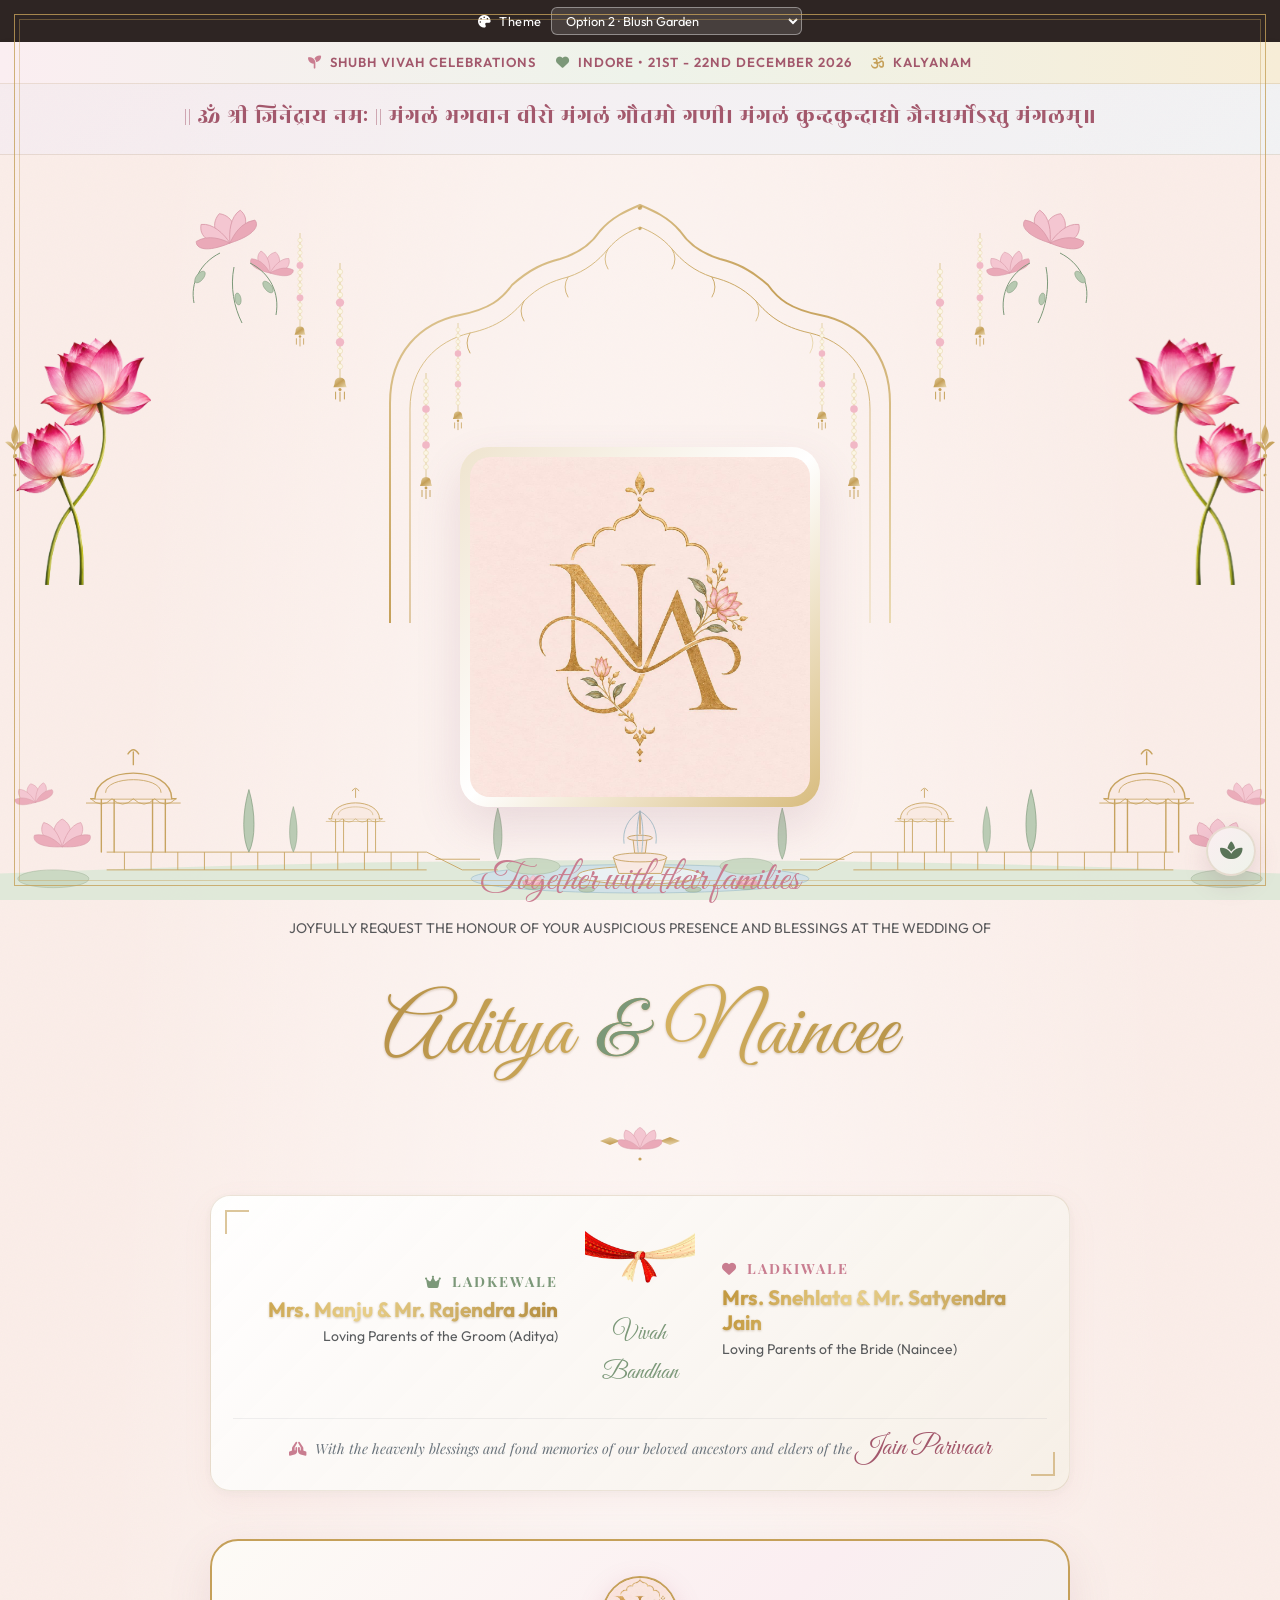
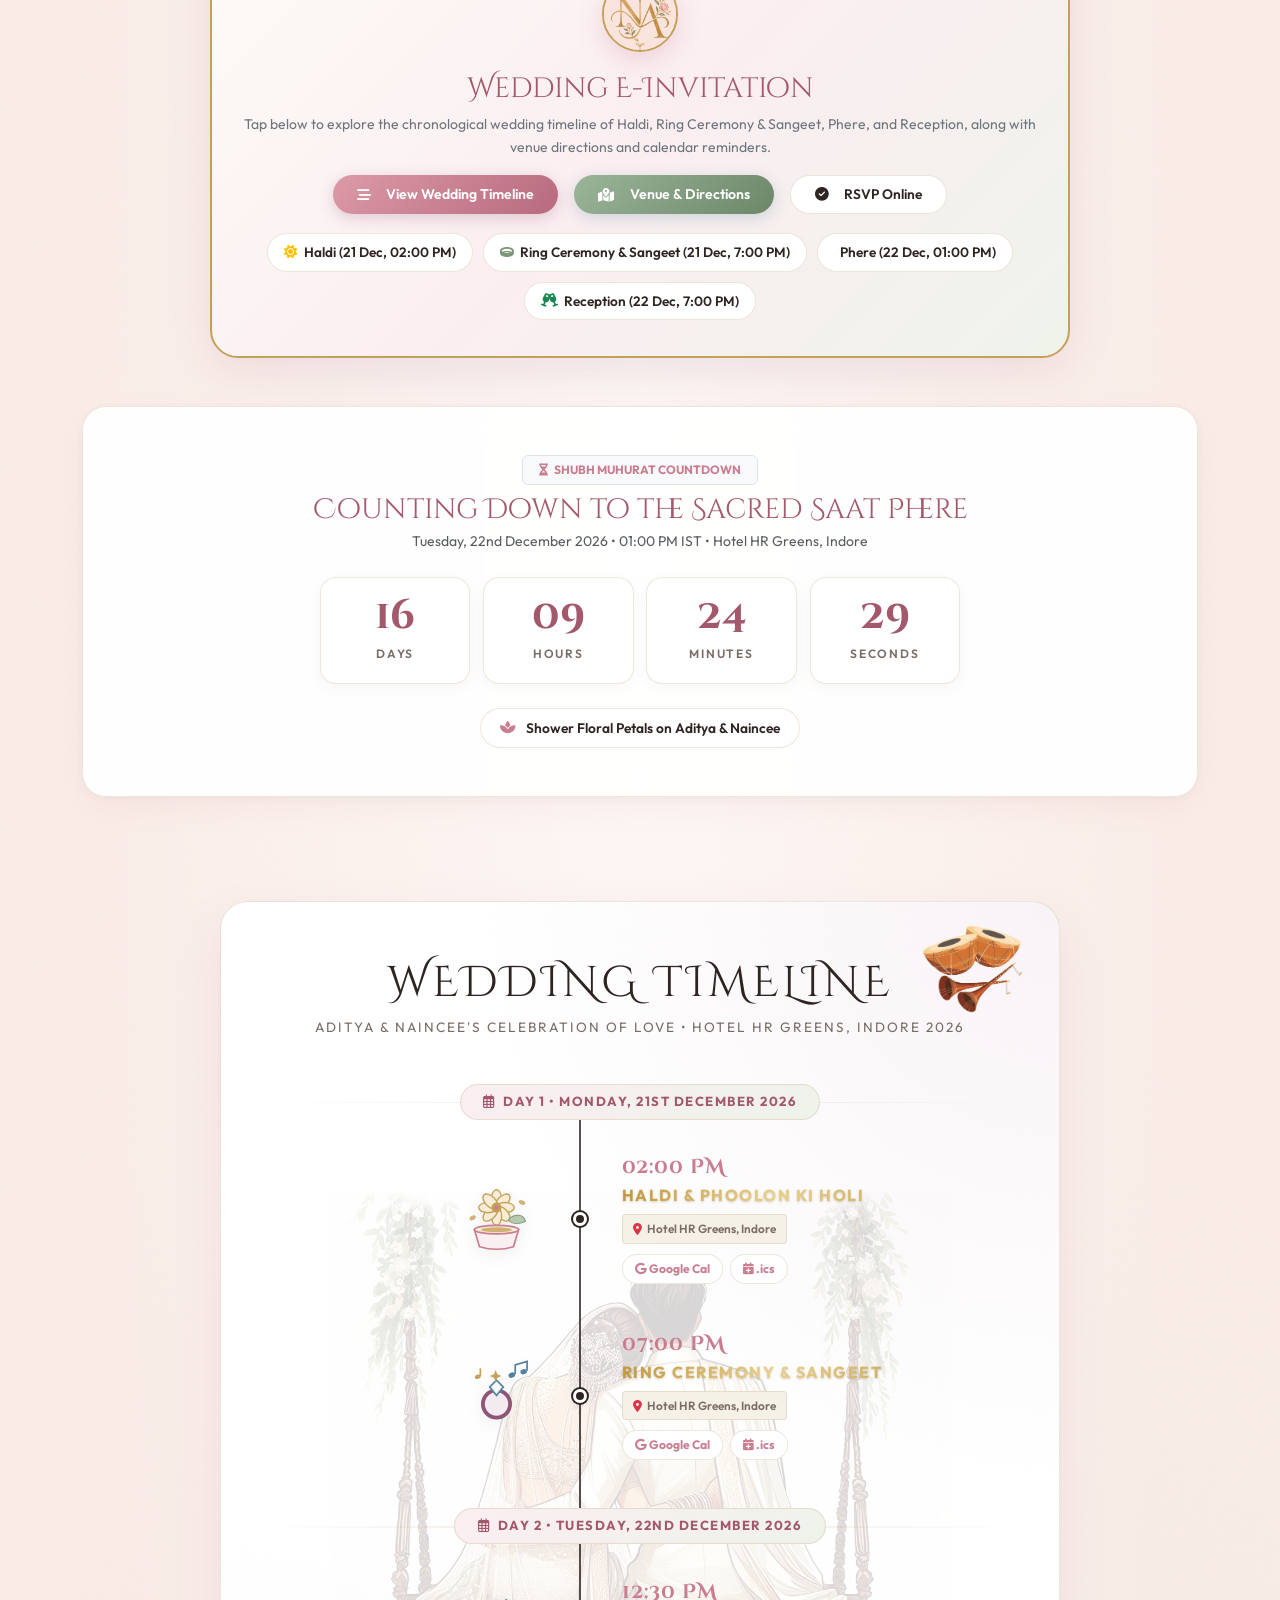
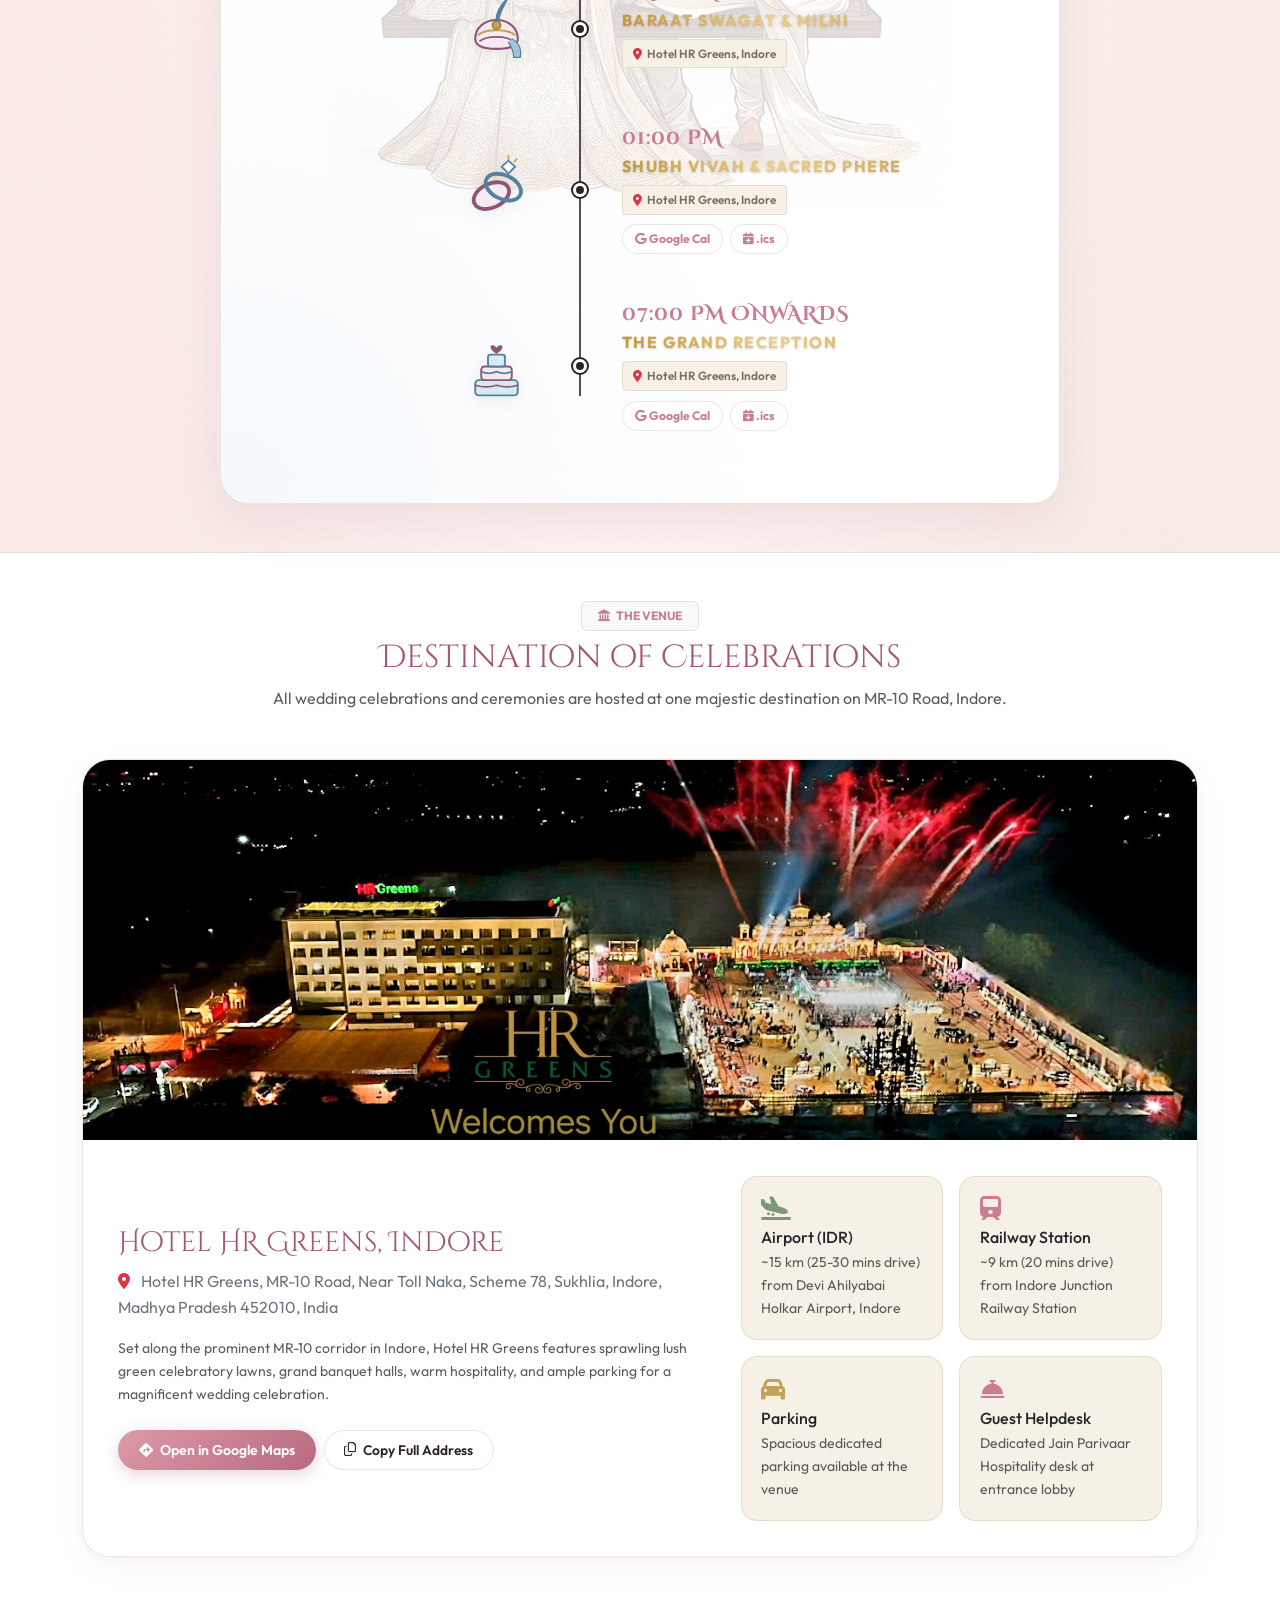
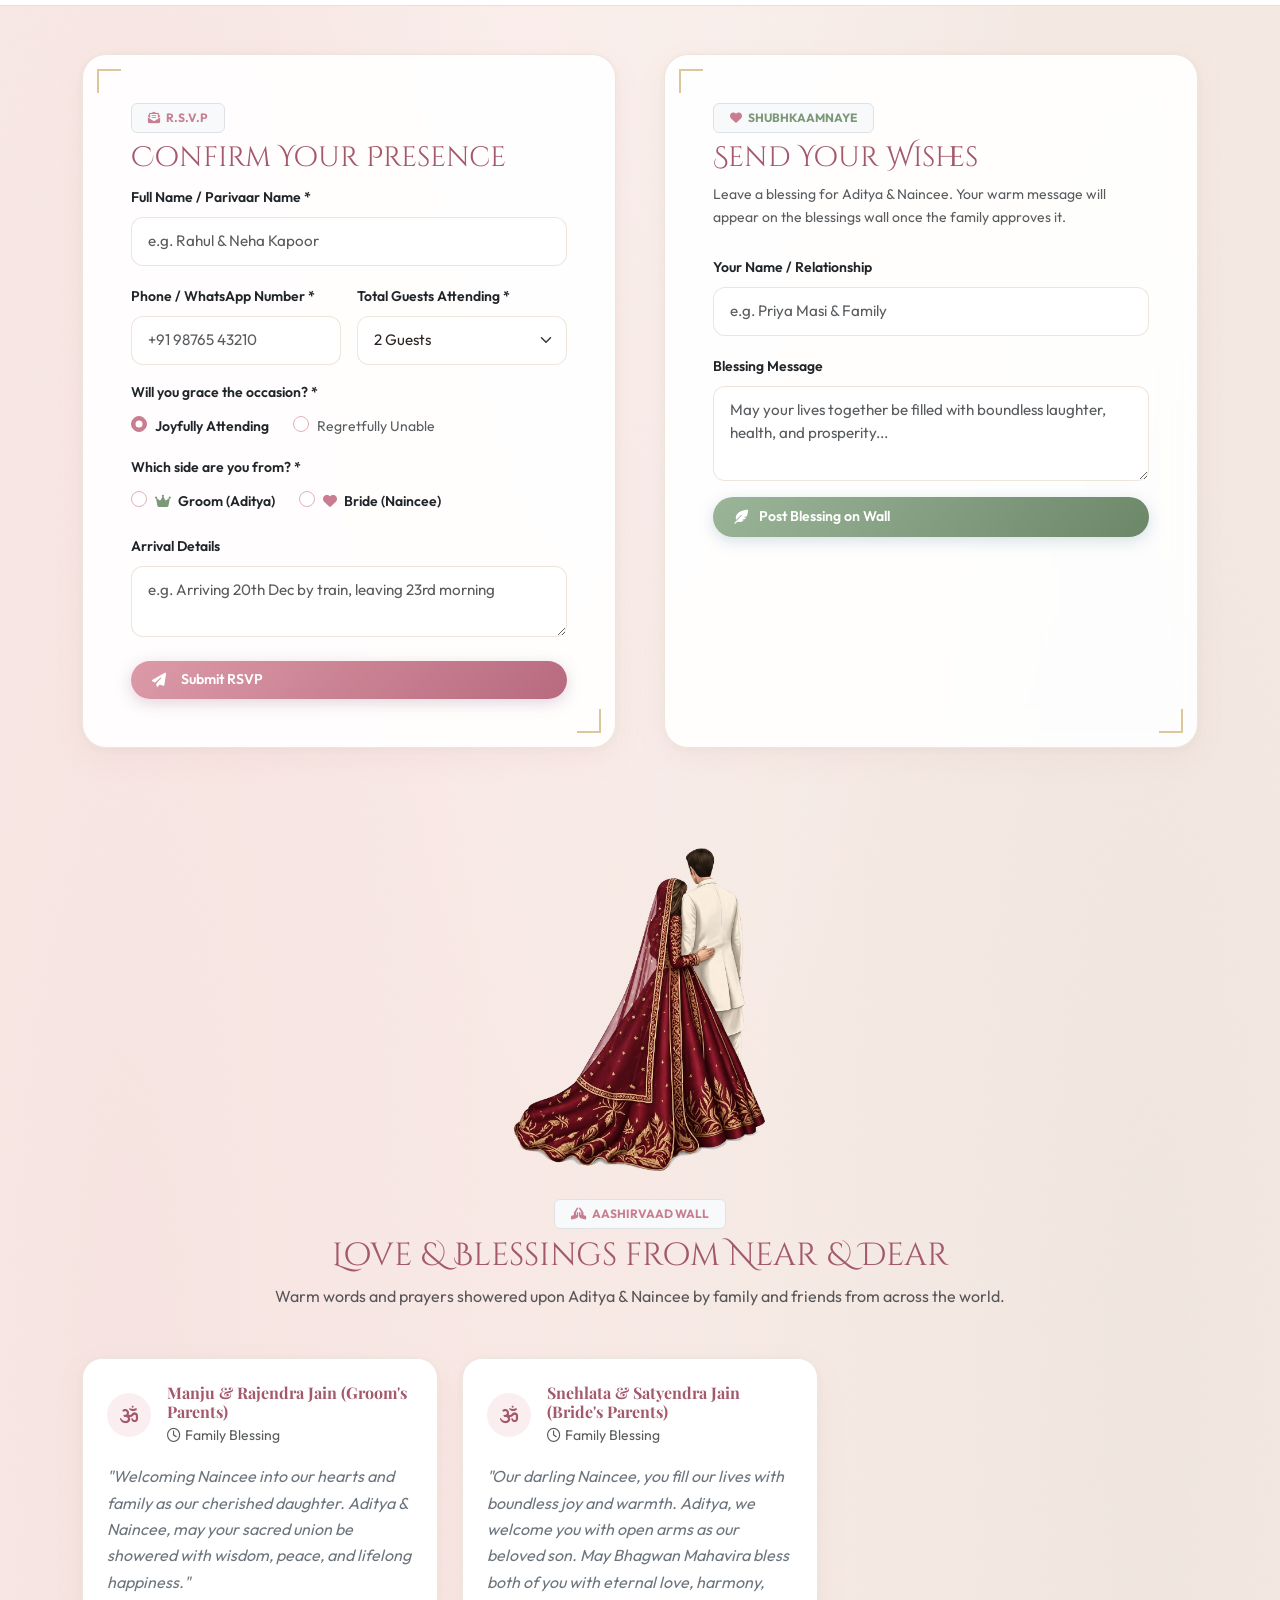
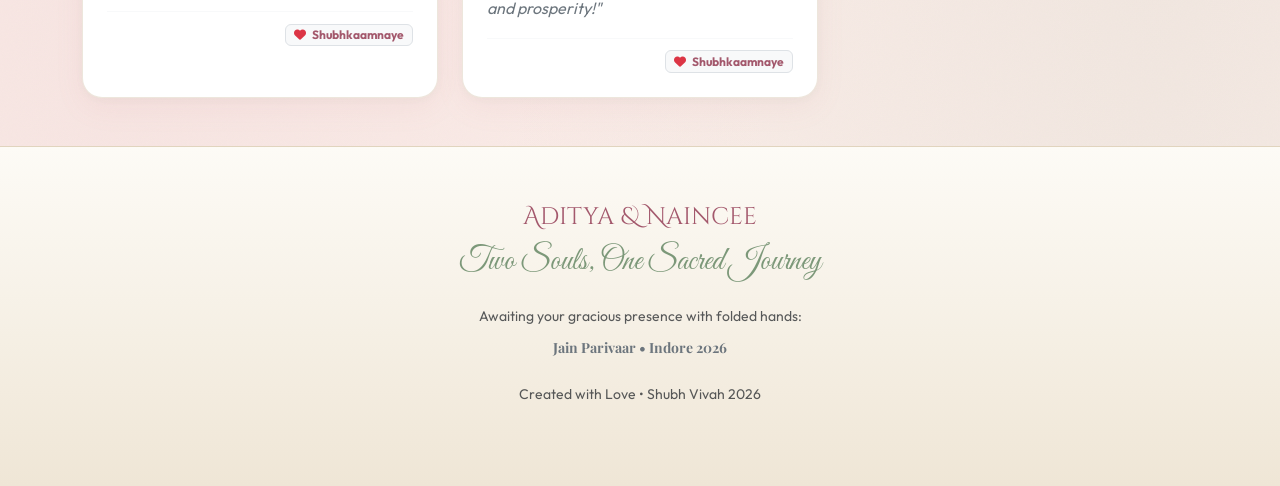
==== commit b48dd63f: "Liquid Glass" ====
--- a/blush-garden.html
+++ b/blush-garden.html
@@ -24,7 +24,7 @@
     <!-- Custom Pastel Indian Wedding Stylesheet (Beige, Mauve, Powder Blue) -->
     <link rel="stylesheet" href="assets/css/style.css">
 
-    <!-- Option 5 theme page: the inspiration card — gold cusped arch, jasmine latkans, lotus borders, a palace garden -->
+    <!-- Option 2 theme page: the inspiration card — gold cusped arch, jasmine latkans, lotus borders, a palace garden -->
     <link rel="stylesheet" href="assets/css/theme-blush-garden.css">
 </head>
 
@@ -35,11 +35,10 @@
         <label for="themeSelect"><i class="fas fa-palette me-1"></i> Theme</label>
         <select id="themeSelect">
             <option value="pastel-mauve">Pastel Mauve (current)</option>
-            <option value="blush-sage">Option 1 · Blush Pink, Sage Green & Ivory</option>
-            <option value="mint-aqua">Option 2 · Mint Aqua, Powder Blue & Champagne Gold</option>
-            <option value="peach-camel">Option 3 · Peach, Apricot & Camel on Warm White</option>
-            <option value="mint-illustrated">Option 4 · Mint Aqua with Illustrations</option>
-            <option value="blush-garden">Option 5 · Blush Garden (inspiration card)</option>
+            <option value="mint-illustrated">Option 1 · Mint Aqua with Illustrations</option>
+            <option value="blush-garden">Option 2 · Blush Garden</option>
+            <option value="mint-glass">Option 3 · Mint Aqua · Liquid Glass</option>
+            <option value="blush-glass">Option 4 · Blush Garden · Liquid Glass</option>
         </select>
     </div>
 
@@ -107,6 +106,60 @@
     <img class="bg-lotus bg-lotus--left" src="assets/illustrations/lotus.png" alt="" aria-hidden="true">
     <img class="bg-lotus bg-lotus--right" src="assets/illustrations/lotus.png" alt="" aria-hidden="true">
 
+    <!-- The palace garden from the card: chhatris at the corners, a balustrade, cypresses, a fountain -->
+    <svg class="bg-garden" viewBox="0 0 1440 260" preserveAspectRatio="xMidYMax meet" aria-hidden="true" focusable="false">
+        <!-- lawn and pond -->
+        <path d="M0 230 Q720 200 1440 230 V260 H0Z" fill="#dfe8d8" />
+        <ellipse cx="720" cy="236" rx="190" ry="16" fill="#cfe0e6" stroke="#9fbfc9" stroke-width="0.8" />
+        <!-- balustrades and steps -->
+        <g stroke="#c5a059" stroke-width="1" fill="none">
+            <path d="M120 206 H480 M120 226 H480 M960 206 H1320 M960 226 H1320" />
+            <path d="M140 206 V226 M170 206 V226 M200 206 V226 M230 206 V226 M260 206 V226 M290 206 V226 M320 206 V226 M350 206 V226 M380 206 V226 M410 206 V226 M440 206 V226 M470 206 V226" />
+            <path d="M980 206 V226 M1010 206 V226 M1040 206 V226 M1070 206 V226 M1100 206 V226 M1130 206 V226 M1160 206 V226 M1190 206 V226 M1220 206 V226 M1250 206 V226 M1280 206 V226 M1310 206 V226" />
+            <path d="M480 206 L520 226 H560 M960 206 L920 226 H880 M490 214 H540 M950 214 H900" />
+        </g>
+        <!-- chhatris -->
+        <use href="#bgChhatri" transform="translate(150 206) scale(1.2)" />
+        <use href="#bgChhatri" transform="translate(1290 206) scale(1.2)" />
+        <use href="#bgChhatri" transform="translate(400 206) scale(0.75)" />
+        <use href="#bgChhatri" transform="translate(1040 206) scale(0.75)" />
+        <!-- cypresses and hedges -->
+        <use href="#bgCypress" transform="translate(280 206) scale(1.1)" />
+        <use href="#bgCypress" transform="translate(330 206) scale(0.8)" />
+        <use href="#bgCypress" transform="translate(560 214) scale(0.9)" />
+        <use href="#bgCypress" transform="translate(880 214) scale(0.9)" />
+        <use href="#bgCypress" transform="translate(1110 206) scale(0.8)" />
+        <use href="#bgCypress" transform="translate(1160 206) scale(1.1)" />
+        <g fill="#c9d8c1" stroke="#9fb49a" stroke-width="0.6">
+            <ellipse cx="600" cy="222" rx="30" ry="9" /><ellipse cx="840" cy="222" rx="30" ry="9" />
+            <ellipse cx="60" cy="236" rx="40" ry="10" /><ellipse cx="1380" cy="236" rx="40" ry="10" />
+        </g>
+        <!-- fountain -->
+        <g stroke="#c5a059" stroke-width="1" fill="#f9e9e2">
+            <ellipse cx="720" cy="232" rx="70" ry="10" fill="#e9f1f3" />
+            <path d="M690 212 H750 L744 230 H696Z" />
+            <ellipse cx="720" cy="212" rx="30" ry="5" />
+            <path d="M712 190 H728 L726 207 H714Z" />
+            <ellipse cx="720" cy="190" rx="14" ry="3" />
+            <path d="M720 160 V186" stroke-width="1.4" />
+        </g>
+        <g stroke="#9fbfc9" stroke-width="1" fill="none" stroke-linecap="round">
+            <path d="M720 160 C706 168 700 182 702 196 M720 160 C734 168 740 182 738 196 M720 160 C716 176 716 188 718 206 M720 160 C724 176 724 188 722 206" />
+        </g>
+        <!-- lotus pads and blooms on the pond -->
+        <g fill="#b7c9b1" stroke="#7c9879" stroke-width="0.5">
+            <ellipse cx="600" cy="244" rx="12" ry="4" /><ellipse cx="840" cy="244" rx="12" ry="4" /><ellipse cx="660" cy="248" rx="9" ry="3" /><ellipse cx="780" cy="248" rx="9" ry="3" />
+        </g>
+        <use href="#bgLotus" transform="translate(600 244) scale(0.5)" />
+        <use href="#bgLotus" transform="translate(840 244) scale(0.5)" />
+        <!-- flower sprays in the lower corners -->
+        <use href="#bgLotus" transform="translate(70 200) scale(1.3)" />
+        <use href="#bgLotus" transform="translate(40 150) scale(0.9) rotate(-15)" />
+        <use href="#bgLotus" transform="translate(1370 200) scale(1.3)" />
+        <use href="#bgLotus" transform="translate(1400 150) scale(0.9) rotate(15)" />
+    </svg>
+
+
     <!-- Canvas for Floating Pastel Petals (Powder Blue, Mauve & Jasmine) -->
     <canvas id="petalsCanvas"
         style="position: fixed; top: 0; left: 0; width: 100vw; height: 100vh; pointer-events: none; z-index: 99;"></canvas>
@@ -222,10 +275,7 @@
 
                         <!-- Central Holy Knot Symbol -->
                         <div class="col-md-2 text-center my-2 my-md-0">
-                            <div
-                                class="d-inline-flex align-items-center justify-content-center p-3 rounded-circle bg-white border shadow-sm">
-                                <i class="fas fa-ring text-mauve fs-4"></i>
-                            </div>
+                            <img class="bg-knot" src="assets/illustrations/knot.png" width="110" height="110" alt="The wedding knot: two cloths tied together">
                             <div class="small text-powder-blue mt-1 font-script fs-4">Vivah Bandhan</div>
                         </div>
 
@@ -254,10 +304,8 @@
                      2. INTERACTIVE ROYAL SHAHI FARMAN / E-INVITE UNVEIL BANNER
                      ========================================================================= -->
                 <div class="shahi-farman-wrapper text-center mt-5">
-                    <div id="waxSealBtn" class="wax-seal-pastel" title="Click to View Timeline">
-                        <div class="wax-seal-inner-monogram">
-                            A & N
-                        </div>
+                    <div id="waxSealBtn" class="wax-seal-pastel wax-seal-logo" title="Click to View Timeline">
+                        <img src="assets/images/logo.jpg" width="76" height="76" alt="A & N monogram">
                     </div>
 
                     <h3 class="font-royal text-mauve-deep fs-3 mb-2">Wedding E-Invitation</h3>
@@ -878,64 +926,9 @@
     <!-- =========================================================================
          8. FOOTER SECTION
          ========================================================================= -->
-        <!-- The palace garden from the card: chhatris at the corners, a balustrade, cypresses, a fountain -->
-        <svg class="bg-garden" viewBox="0 0 1440 260" preserveAspectRatio="xMidYMax meet" aria-hidden="true" focusable="false">
-            <!-- lawn and pond -->
-            <path d="M0 230 Q720 200 1440 230 V260 H0Z" fill="#dfe8d8" />
-            <ellipse cx="720" cy="236" rx="190" ry="16" fill="#cfe0e6" stroke="#9fbfc9" stroke-width="0.8" />
-            <!-- balustrades and steps -->
-            <g stroke="#c5a059" stroke-width="1" fill="none">
-                <path d="M120 206 H480 M120 226 H480 M960 206 H1320 M960 226 H1320" />
-                <path d="M140 206 V226 M170 206 V226 M200 206 V226 M230 206 V226 M260 206 V226 M290 206 V226 M320 206 V226 M350 206 V226 M380 206 V226 M410 206 V226 M440 206 V226 M470 206 V226" />
-                <path d="M980 206 V226 M1010 206 V226 M1040 206 V226 M1070 206 V226 M1100 206 V226 M1130 206 V226 M1160 206 V226 M1190 206 V226 M1220 206 V226 M1250 206 V226 M1280 206 V226 M1310 206 V226" />
-                <path d="M480 206 L520 226 H560 M960 206 L920 226 H880 M490 214 H540 M950 214 H900" />
-            </g>
-            <!-- chhatris -->
-            <use href="#bgChhatri" transform="translate(150 206) scale(1.2)" />
-            <use href="#bgChhatri" transform="translate(1290 206) scale(1.2)" />
-            <use href="#bgChhatri" transform="translate(400 206) scale(0.75)" />
-            <use href="#bgChhatri" transform="translate(1040 206) scale(0.75)" />
-            <!-- cypresses and hedges -->
-            <use href="#bgCypress" transform="translate(280 206) scale(1.1)" />
-            <use href="#bgCypress" transform="translate(330 206) scale(0.8)" />
-            <use href="#bgCypress" transform="translate(560 214) scale(0.9)" />
-            <use href="#bgCypress" transform="translate(880 214) scale(0.9)" />
-            <use href="#bgCypress" transform="translate(1110 206) scale(0.8)" />
-            <use href="#bgCypress" transform="translate(1160 206) scale(1.1)" />
-            <g fill="#c9d8c1" stroke="#9fb49a" stroke-width="0.6">
-                <ellipse cx="600" cy="222" rx="30" ry="9" /><ellipse cx="840" cy="222" rx="30" ry="9" />
-                <ellipse cx="60" cy="236" rx="40" ry="10" /><ellipse cx="1380" cy="236" rx="40" ry="10" />
-            </g>
-            <!-- fountain -->
-            <g stroke="#c5a059" stroke-width="1" fill="#f9e9e2">
-                <ellipse cx="720" cy="232" rx="70" ry="10" fill="#e9f1f3" />
-                <path d="M690 212 H750 L744 230 H696Z" />
-                <ellipse cx="720" cy="212" rx="30" ry="5" />
-                <path d="M712 190 H728 L726 207 H714Z" />
-                <ellipse cx="720" cy="190" rx="14" ry="3" />
-                <path d="M720 160 V186" stroke-width="1.4" />
-            </g>
-            <g stroke="#9fbfc9" stroke-width="1" fill="none" stroke-linecap="round">
-                <path d="M720 160 C706 168 700 182 702 196 M720 160 C734 168 740 182 738 196 M720 160 C716 176 716 188 718 206 M720 160 C724 176 724 188 722 206" />
-            </g>
-            <!-- lotus pads and blooms on the pond -->
-            <g fill="#b7c9b1" stroke="#7c9879" stroke-width="0.5">
-                <ellipse cx="600" cy="244" rx="12" ry="4" /><ellipse cx="840" cy="244" rx="12" ry="4" /><ellipse cx="660" cy="248" rx="9" ry="3" /><ellipse cx="780" cy="248" rx="9" ry="3" />
-            </g>
-            <use href="#bgLotus" transform="translate(600 244) scale(0.5)" />
-            <use href="#bgLotus" transform="translate(840 244) scale(0.5)" />
-            <!-- flower sprays in the lower corners -->
-            <use href="#bgLotus" transform="translate(70 200) scale(1.3)" />
-            <use href="#bgLotus" transform="translate(40 150) scale(0.9) rotate(-15)" />
-            <use href="#bgLotus" transform="translate(1370 200) scale(1.3)" />
-            <use href="#bgLotus" transform="translate(1400 150) scale(0.9) rotate(15)" />
-        </svg>
-
     <footer class="pastel-footer">
         <div class="container">
-            <div class="mb-3">
-                <i class="fas fa-om fa-2x text-mauve mb-2"></i>
-                <h4 class="font-royal text-mauve-deep mb-1">Aditya & Naincee</h4>
+            <div class="mb-3">                <h4 class="font-royal text-mauve-deep mb-1">Aditya & Naincee</h4>
                 <p class="font-script fs-2 text-powder-blue mb-0">Two Souls, One Sacred Journey</p>
             </div>
 
--- a/assets/css/style.css
+++ b/assets/css/style.css
@@ -111,7 +111,7 @@
 }
 ---- */
 
-/* Option 3 · Peach, Apricot & Camel on Warm White (editorial, understated)
+/* Peach, Apricot & Camel palette (unused since the option pages were removed; kept for reference)
    Warm camel takes the mauve role, peach/apricot takes the powder-blue role,
    handmade warm-white paper ground, gold foil kept. */
 html[data-theme="peach-camel"] {
@@ -160,11 +160,12 @@
     --petal-6-bg: #F1CFC8; --petal-6-border: #D9A49A;  /* blush */
 }
 
-/* Option 2 · Mint Aqua, Powder Blue & Champagne Gold (serene, modern, royal)
+/* Mint Aqua, Powder Blue & Champagne Gold palette — used by Option 1 (mint-illustrated)
    Deep aqua takes the mauve role, powder blue stays in its role, champagne gold kept,
    ground is a pale aqua-white watercolour wash. */
 html[data-theme="mint-aqua"],
-html[data-theme="mint-illustrated"] {
+html[data-theme="mint-illustrated"],
+html[data-theme="mint-glass"] {
     --bg-page: #f6fbfa;
     --bg-page-soft: #eaf5f3;
     --bg-page-deep: #dcefeb;
@@ -210,11 +211,12 @@
     --petal-6-bg: #E8D7AD; --petal-6-border: #C5A059;  /* gold */
 }
 
-/* Option 1 · Blush Pink, Sage Green & Ivory (floral and romantic)
+/* Blush Pink, Sage Green & Ivory palette — used by Option 2 (blush-garden)
    Blush rose takes the mauve role, sage green takes the powder-blue role, matte ivory ground,
    gold foil accents kept. */
 html[data-theme="blush-sage"],
-html[data-theme="blush-garden"] {
+html[data-theme="blush-garden"],
+html[data-theme="blush-glass"] {
     --bg-page: #fdfbf6;
     --bg-page-soft: #f6f1e6;
     --bg-page-deep: #efe6d6;
--- a/assets/css/theme-blush-garden.css
+++ b/assets/css/theme-blush-garden.css
@@ -1,14 +1,14 @@
 /* ==========================================================================
-   OPTION 5 THEME PAGE · Blush Garden
+   OPTION 2 THEME PAGE · Blush Garden
    Modelled on assets/images/inspiration.jpg: blush paper, a thin gold frame
    with side finials, a cusped Mughal arch over the monogram with jasmine
    latkans hanging either side, lotus sprays down both edges, a gold lotus
    divider under the names, and a palace garden with chhatris and a fountain
-   closing the page. Colours are Option 1's (html[data-theme="blush-garden"]
+   closing the page. Colours are the blush-sage set (html[data-theme="blush-garden"]
    shares the blush-sage variables in style.css).
    ========================================================================== */
 
-/* Blush paper: a touch pinker than Option 1's ivory, with a soft linen grain */
+/* Blush paper: a touch pinker than the blush-sage ivory, with a soft linen grain */
 html { background: #fbeee9; }
 
 body {
@@ -92,12 +92,18 @@
     margin: 0.25rem auto 1.5rem;
 }
 
-/* the palace garden that closes the page */
+/* the palace garden, fixed along the bottom of the viewport behind the content,
+   so it stays with the reader the whole way down the page */
 .bg-garden {
-    display: block;
+    position: fixed;
+    left: 0;
+    right: 0;
+    bottom: 0;
     width: 100%;
     height: auto;
-    margin: 2rem auto -0.5rem;
+    pointer-events: none;
+    z-index: -1;
+    opacity: 0.95;
 }
 
 /* ---- illustrations in the timeline and the blessings wall ---- */
@@ -110,8 +116,8 @@
 /* tabla and shehnai in the top corner of the timeline card */
 .bg-shehnai {
     position: absolute;
-    top: 18px;
-    right: 22px;
+    top: 22px;
+    right: 26px;
     width: 120px;
     height: auto;
     z-index: 1;
@@ -131,9 +137,34 @@
     pointer-events: none;
 }
 
-.timeline-single-card > *:not(.bg-swing) {
+.timeline-single-card > *:not(.bg-swing):not(.bg-shehnai) {
     position: relative;
     z-index: 1;
+}
+
+/* the monogram in place of the wax seal: same 76px circle, same click to the timeline */
+.wax-seal-logo {
+    background: #fbeee9;
+    overflow: hidden;
+    padding: 0;
+    border: 2px solid var(--gold-accent);
+    box-shadow: 0 8px 24px rgba(201, 125, 144, 0.25);
+}
+
+.wax-seal-logo img {
+    display: block;
+    width: 100%;
+    height: 100%;
+    object-fit: cover;
+    transform: scale(1.35);   /* crop in on the letters so they fill the circle */
+}
+
+/* the knot between the two families, where the ring icon sits on the other pages */
+.bg-knot {
+    display: block;
+    width: 110px;
+    height: auto;
+    margin: 0 auto;
 }
 
 /* the second couple illustration opens the blessings wall */
@@ -159,8 +190,15 @@
     background-clip: text;
     color: transparent;
     -webkit-text-fill-color: transparent;
-    text-shadow: 0 0 1px rgba(197, 160, 89, 0.25), 0 1px 0 rgba(255, 250, 235, 0.55);
+    /* drop-shadow (not text-shadow) so the shadow sits behind the gold letters instead of
+       showing through the transparent fill: a faint lift that makes the foil pop */
+    filter: drop-shadow(0 1px 1px rgba(110, 75, 25, 0.28));
     animation: goldDrift 7s ease-in-out infinite alternate;
+}
+
+/* event times in the theme's rose, in line with the headings */
+.timeline-time-label {
+    color: var(--mauve-primary);
 }
 
 /* the names in the card are a flowing script; the ampersand keeps the page's own treatment */
@@ -170,7 +208,10 @@
     text-transform: none;
     letter-spacing: 0;
     font-size: clamp(3rem, 7.5vw, 5.4rem);
-    line-height: 1.05;
+    line-height: 1.3;
+    /* the gold is painted only inside the element's box, so give the script's tall
+       ascenders and swashes room above, below and at the sides or they get cropped */
+    padding: 0.25em 0.2em 0.15em;
     /* the thin script needs a deeper gold than the bold names to stay legible */
     background-image: linear-gradient(100deg, #8f6a2a 0%, #b8903f 25%, #d9b765 45%, #a8823c 60%, #d4b160 78%, #94702c 100%);
 }
@@ -198,8 +239,9 @@
     .bg-frame__finial { display: none; }
     .bg-lotus { width: 64px; opacity: 0.75; }
     .bg-arch { margin-bottom: -3.5rem; }
-    .names-main-title { font-size: 2.6rem; }
+    .names-main-title { font-size: 2.6rem; line-height: 1.4; padding: 0.35em 0.2em 0.2em; }
     .bg-shehnai { position: static; width: 96px; margin: 0 auto 0.75rem; display: block; }
     .bg-swing { width: 100%; opacity: 0.14; }
     .bg-couple2 { width: 55%; }
-}
+    .bg-knot { width: 84px; }
+}
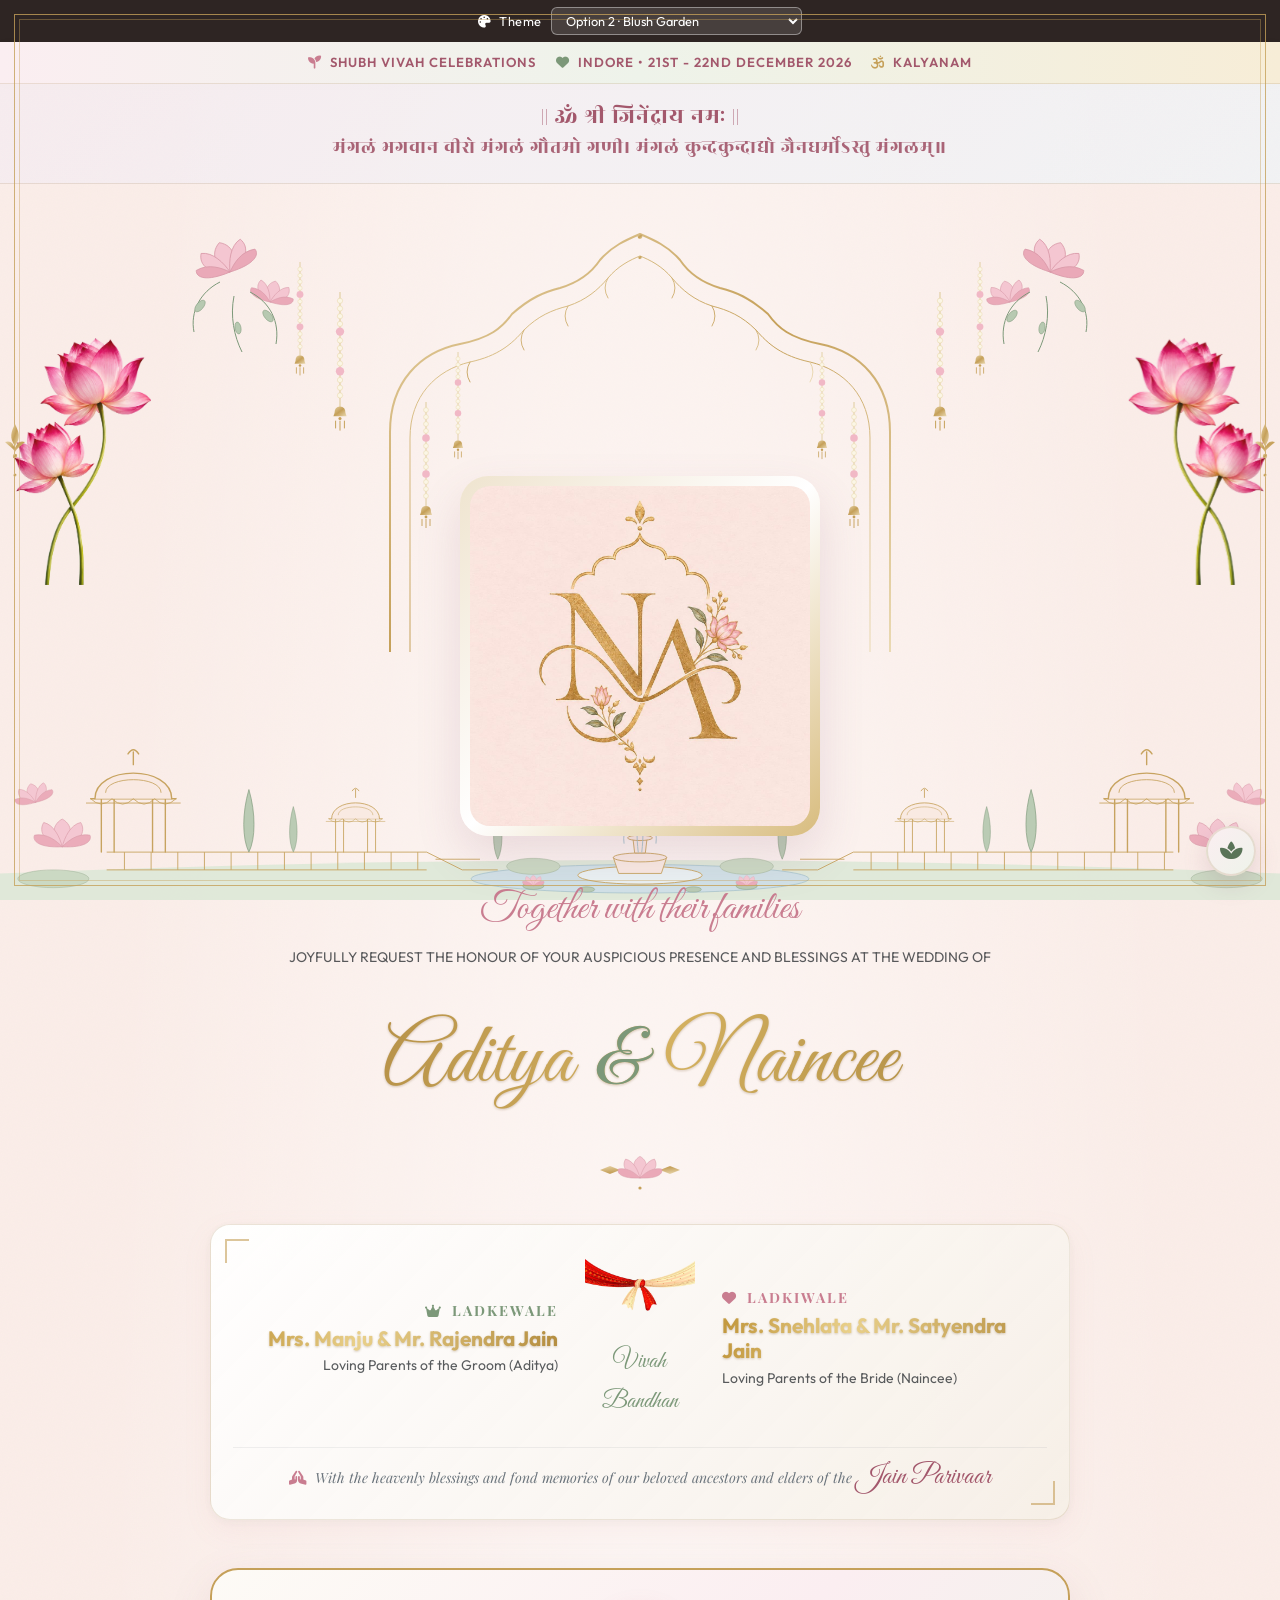
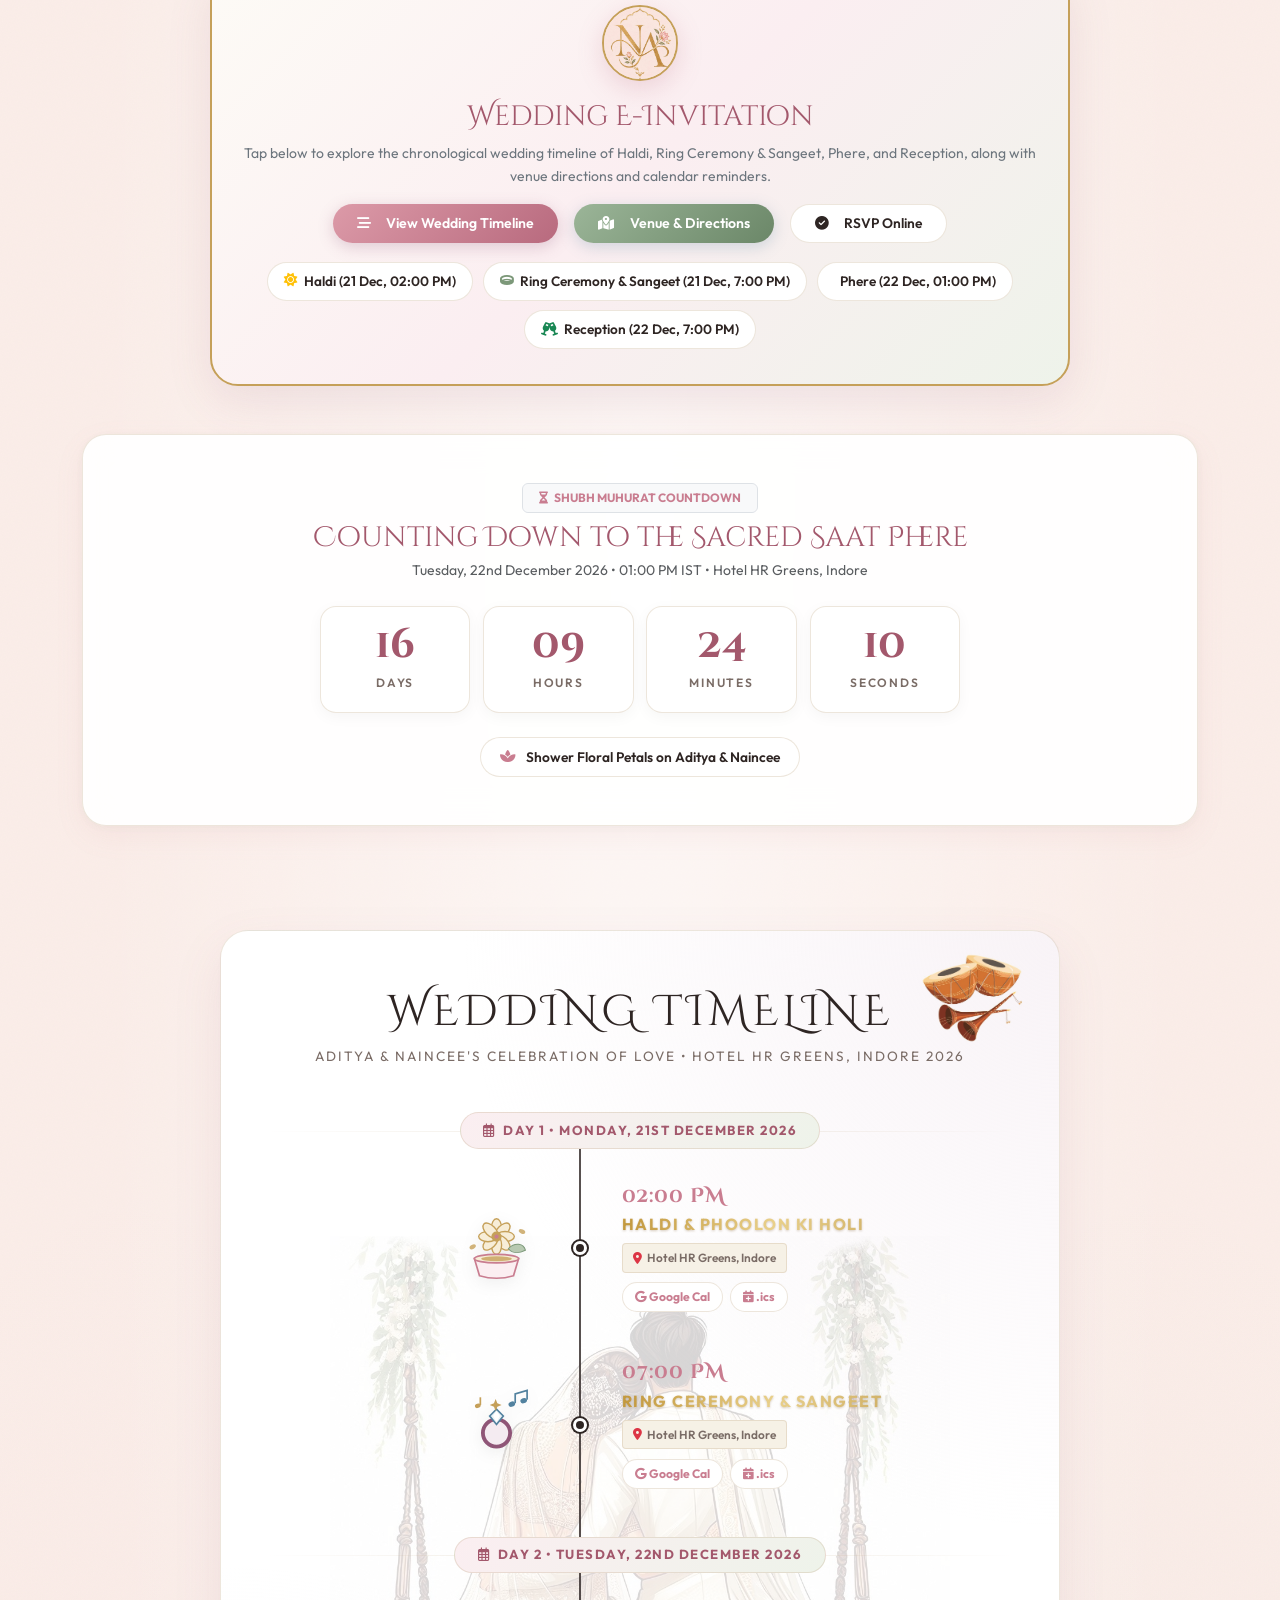
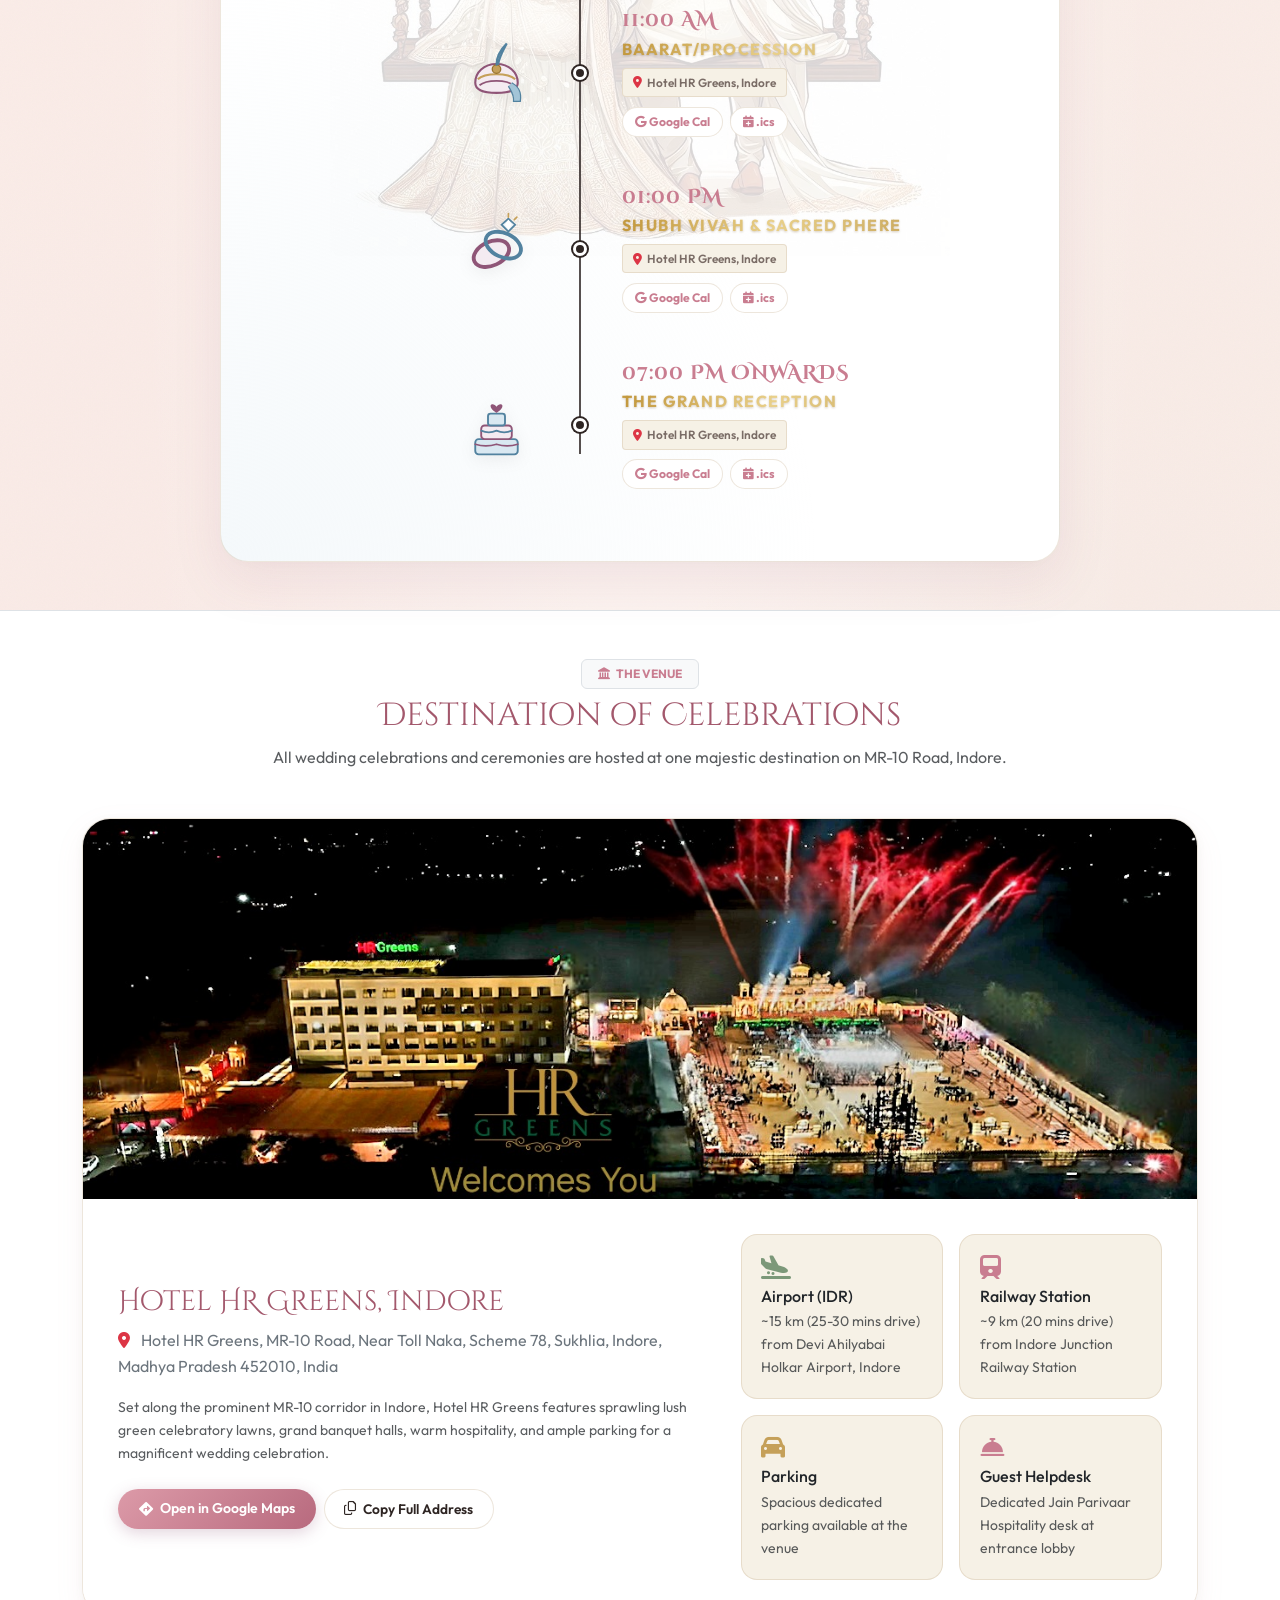
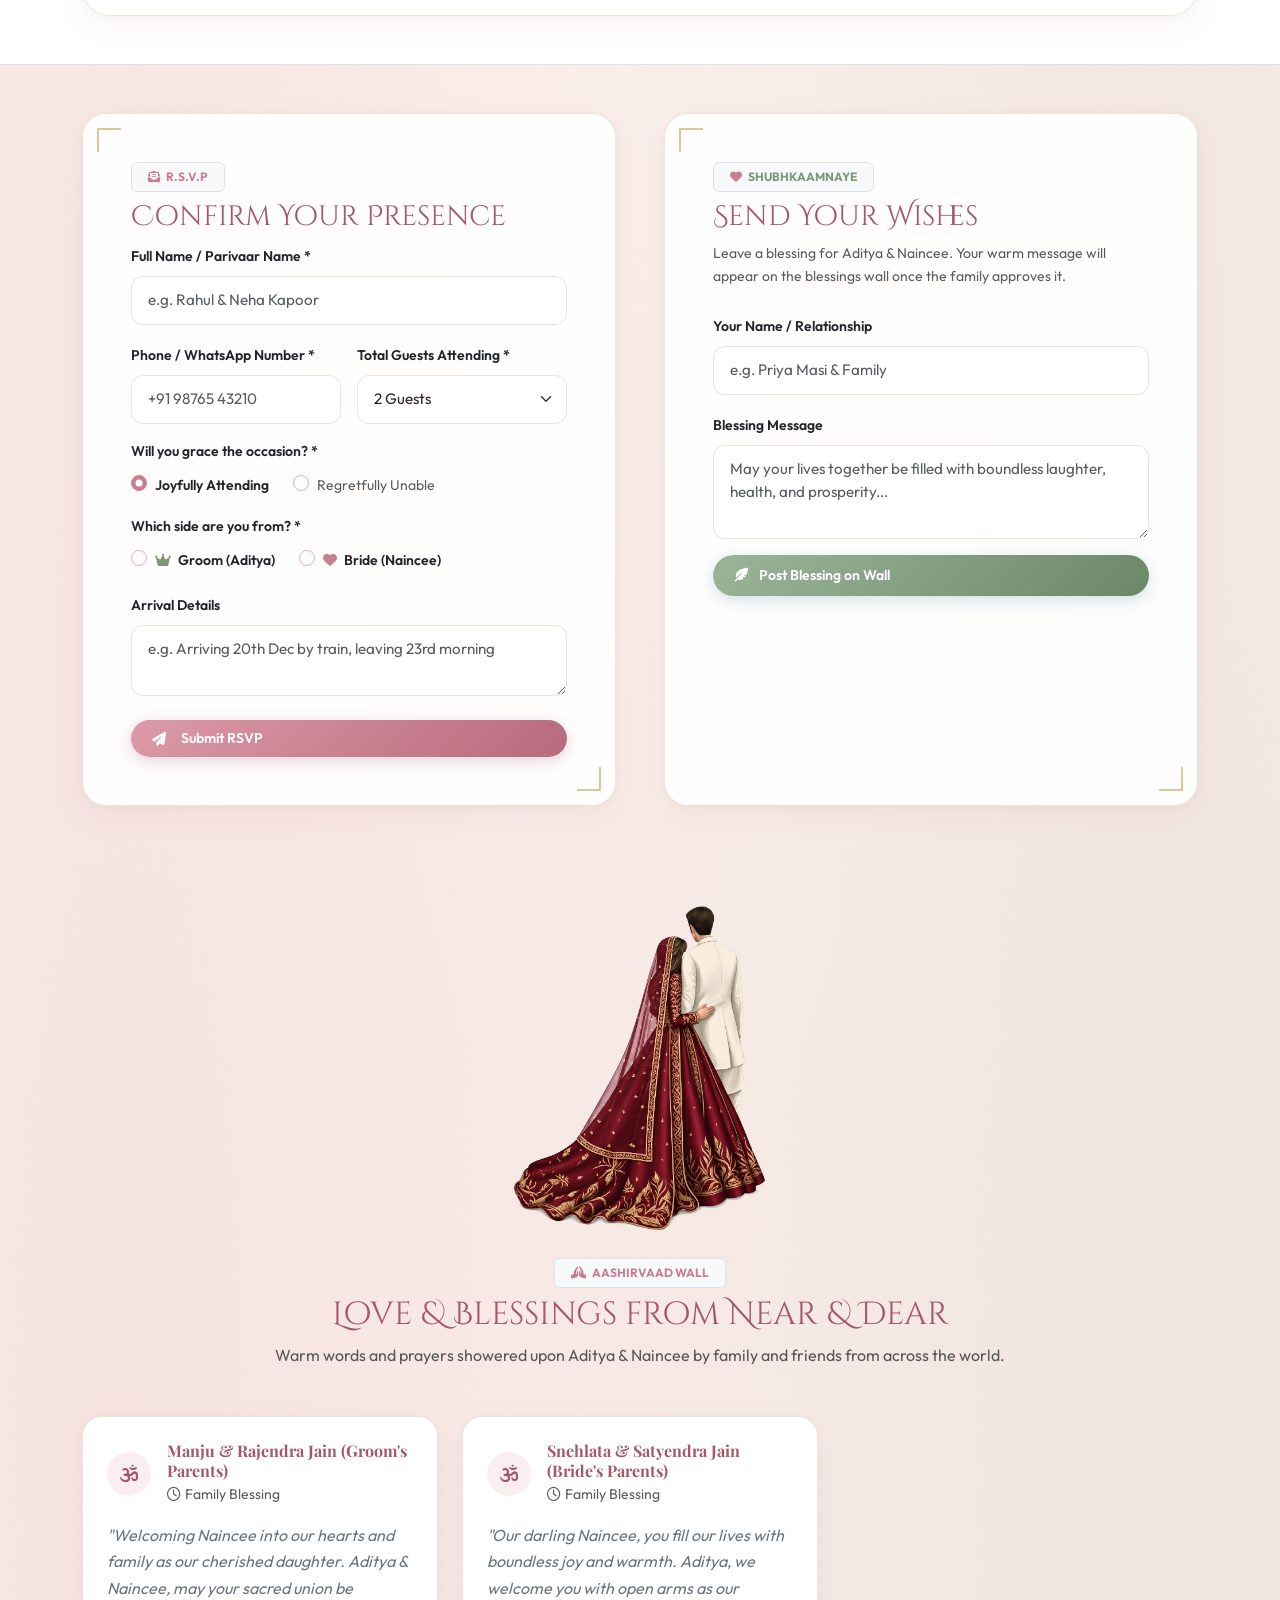
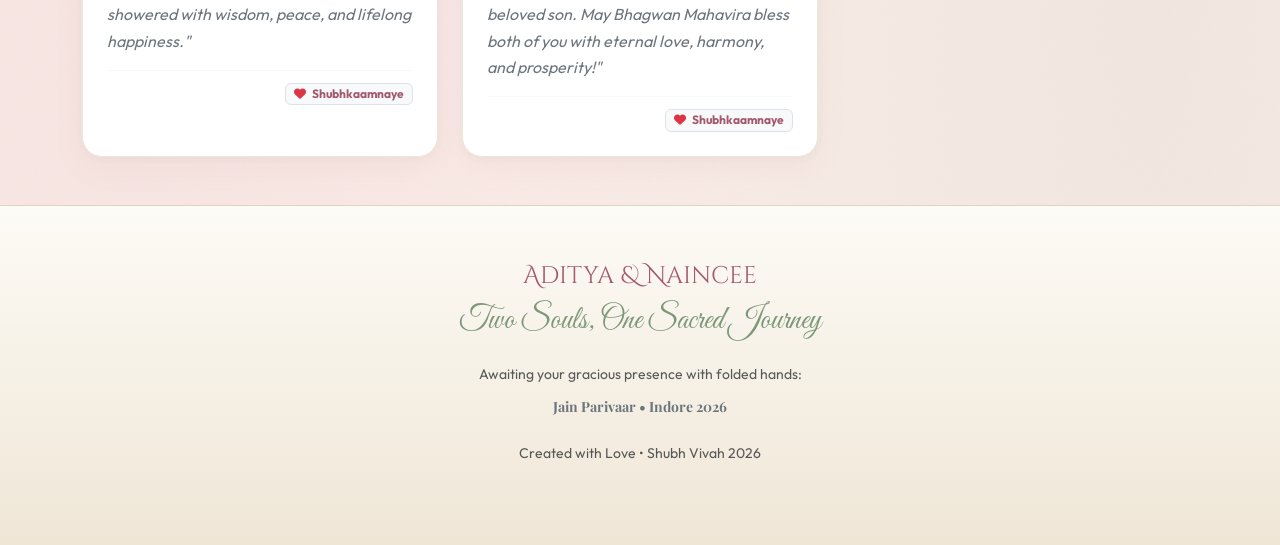
==== commit f59ab96c: "glass design transparent" ====
--- a/blush-garden.html
+++ b/blush-garden.html
@@ -184,8 +184,8 @@
     <section class="sanskrit-header-banner">
         <div class="container">
             <h5 class="sanskrit-title mb-1">
-                || ॐ श्री जिनेंद्राय नमः || मंगलं भगवान वीरो मंगलं गौतमो गणी। मंगलं कुन्दकुन्दाद्यो जैनधर्मोऽस्तु
-                मंगलम्॥
+                <span class="d-block">|| ॐ श्री जिनेंद्राय नमः ||</span>
+                <span class="d-block sanskrit-title-line2">मंगलं भगवान वीरो मंगलं गौतमो गणी। मंगलं कुन्दकुन्दाद्यो जैनधर्मोऽस्तु मंगलम्॥</span>
             </h5>
         </div>
     </section>
@@ -519,7 +519,7 @@
                             </span>
                         </div>
 
-                        <!-- EVENT 3: BARAAT SWAGAT & MILNI -->
+                        <!-- EVENT 3: BAARAT / PROCESSION -->
                         <div class="timeline-event-row">
                             <!-- Left Illustration (Royal Safa / Dhol Welcome) -->
                             <div class="timeline-left-art">
@@ -546,14 +546,14 @@
                             <div class="timeline-center-dot"></div>
                             <!-- Right Info -->
                             <div class="timeline-right-info">
-                                <div class="timeline-time-label">12:30 PM</div>
-                                <div class="timeline-title-label">Baraat Swagat & Milni</div>
+                                <div class="timeline-time-label">11:00 AM</div>
+                                <div class="timeline-title-label">Baarat/Procession</div>
                                 <div class="timeline-meta-wrap">
                                     <span class="timeline-badge-tag">
                                         <i class="fas fa-map-marker-alt text-danger"></i> Hotel HR Greens, Indore
                                     </span>
                                 </div>
-                            </div>
+                            <div class="timeline-cal-action">                                <button class="btn-cal-mini" onclick="window.addEventToCalendar('baraat')">                                    <i class="fab fa-google"></i> Google Cal                                </button>                                <button class="btn-cal-mini" onclick="window.downloadICS('baraat')">                                    <i class="fas fa-calendar-plus"></i> .ics                                </button>                            </div>                            </div>
                         </div>
 
                         <!-- EVENT 4: SHUBH VIVAH & SACRED PHERE -->
--- a/assets/css/style.css
+++ b/assets/css/style.css
@@ -382,6 +382,13 @@
     text-align: center;
 }
 
+/* the mangal shloka sits on its own line under the invocation, a touch smaller */
+.sanskrit-title-line2 {
+    font-size: 0.86em;
+    margin-top: 0.3rem;
+    opacity: 0.92;
+}
+
 .sanskrit-title {
     font-family: 'Rozha One', serif;
     font-size: clamp(1.1rem, 2.3vw, 1.45rem);
